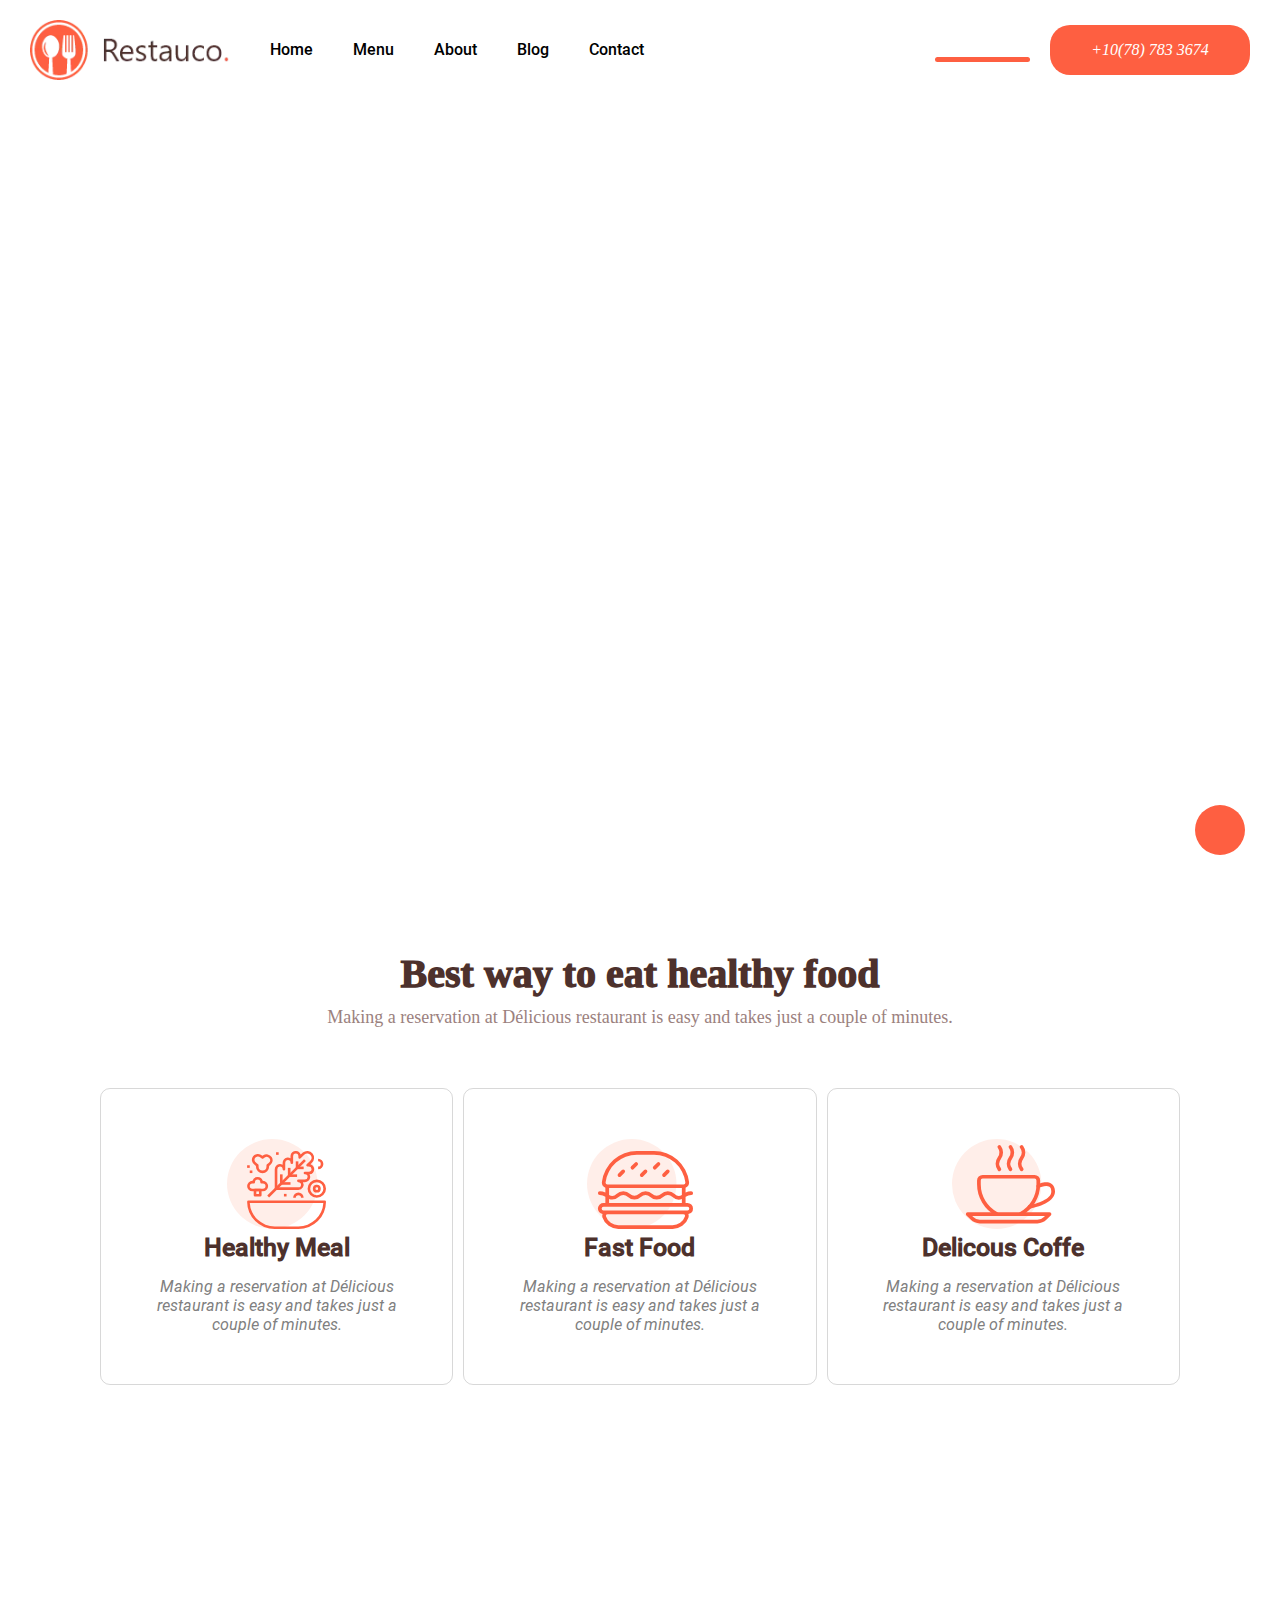
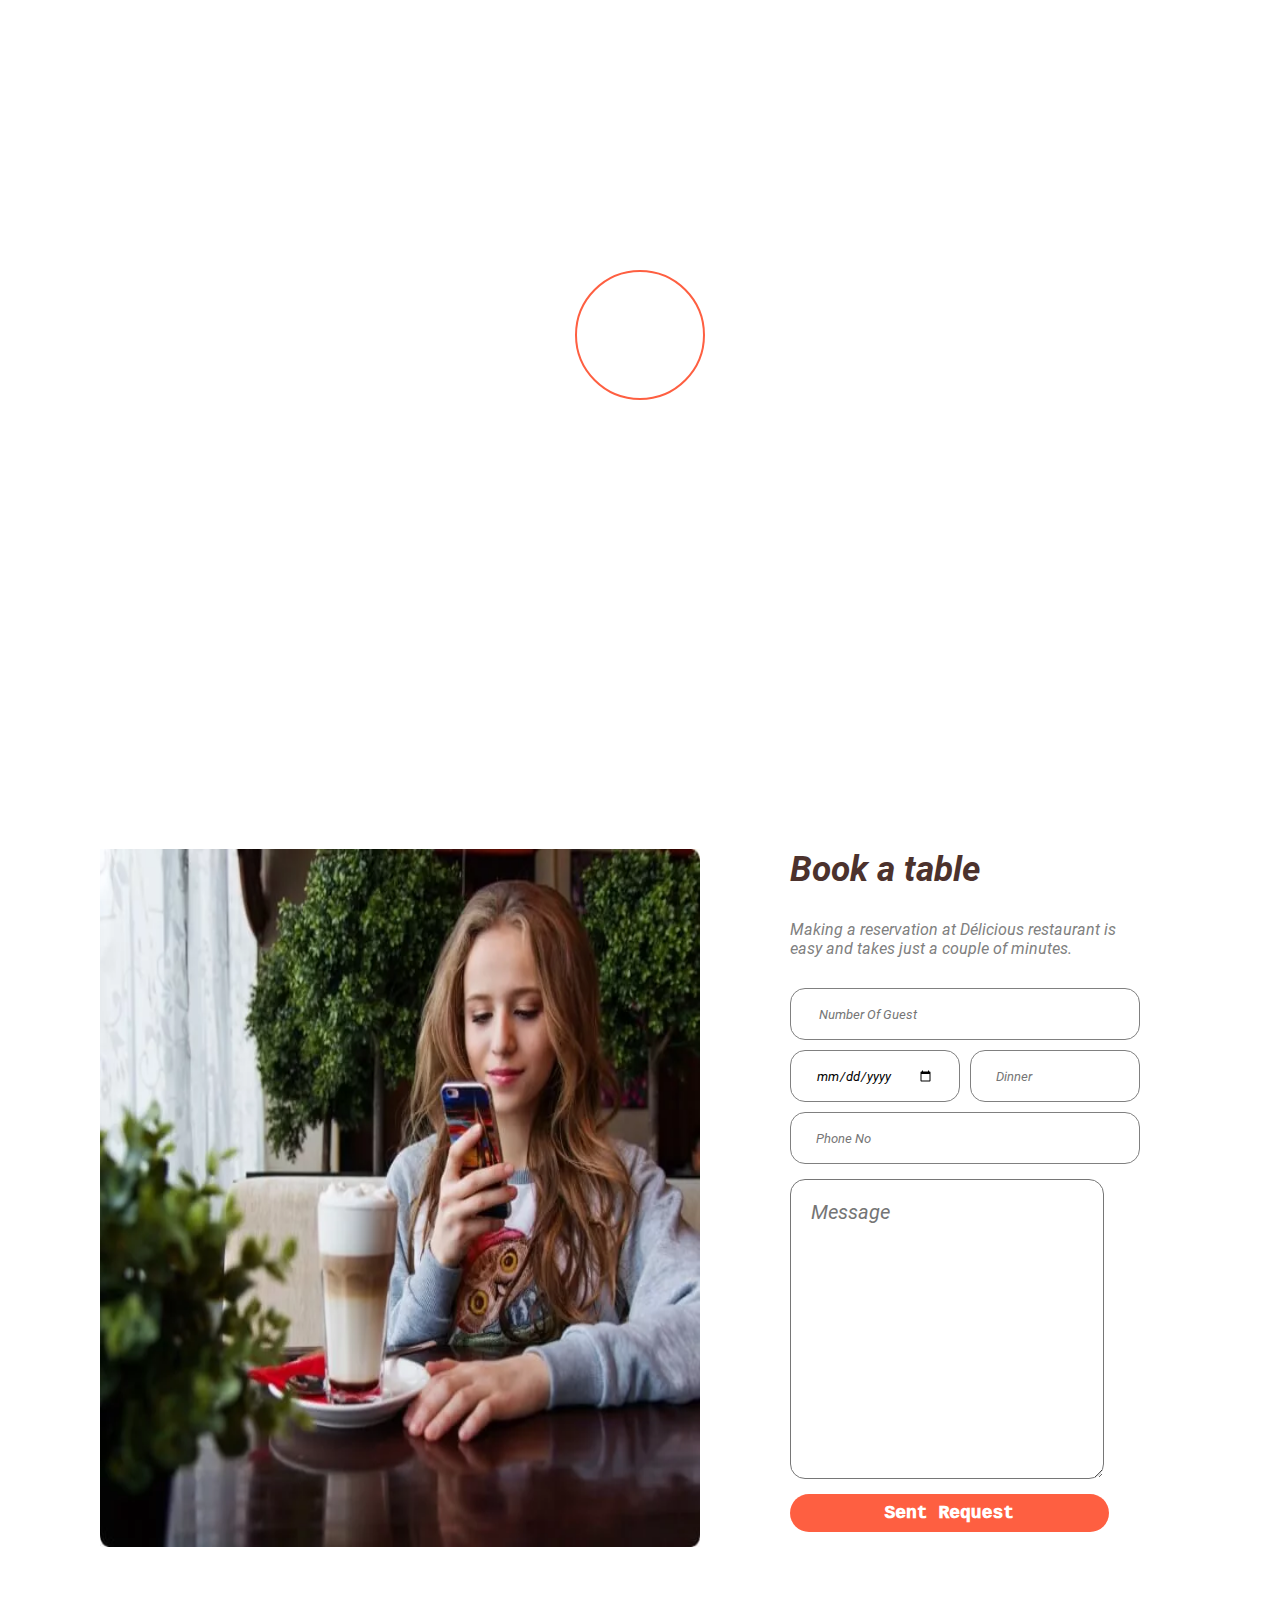
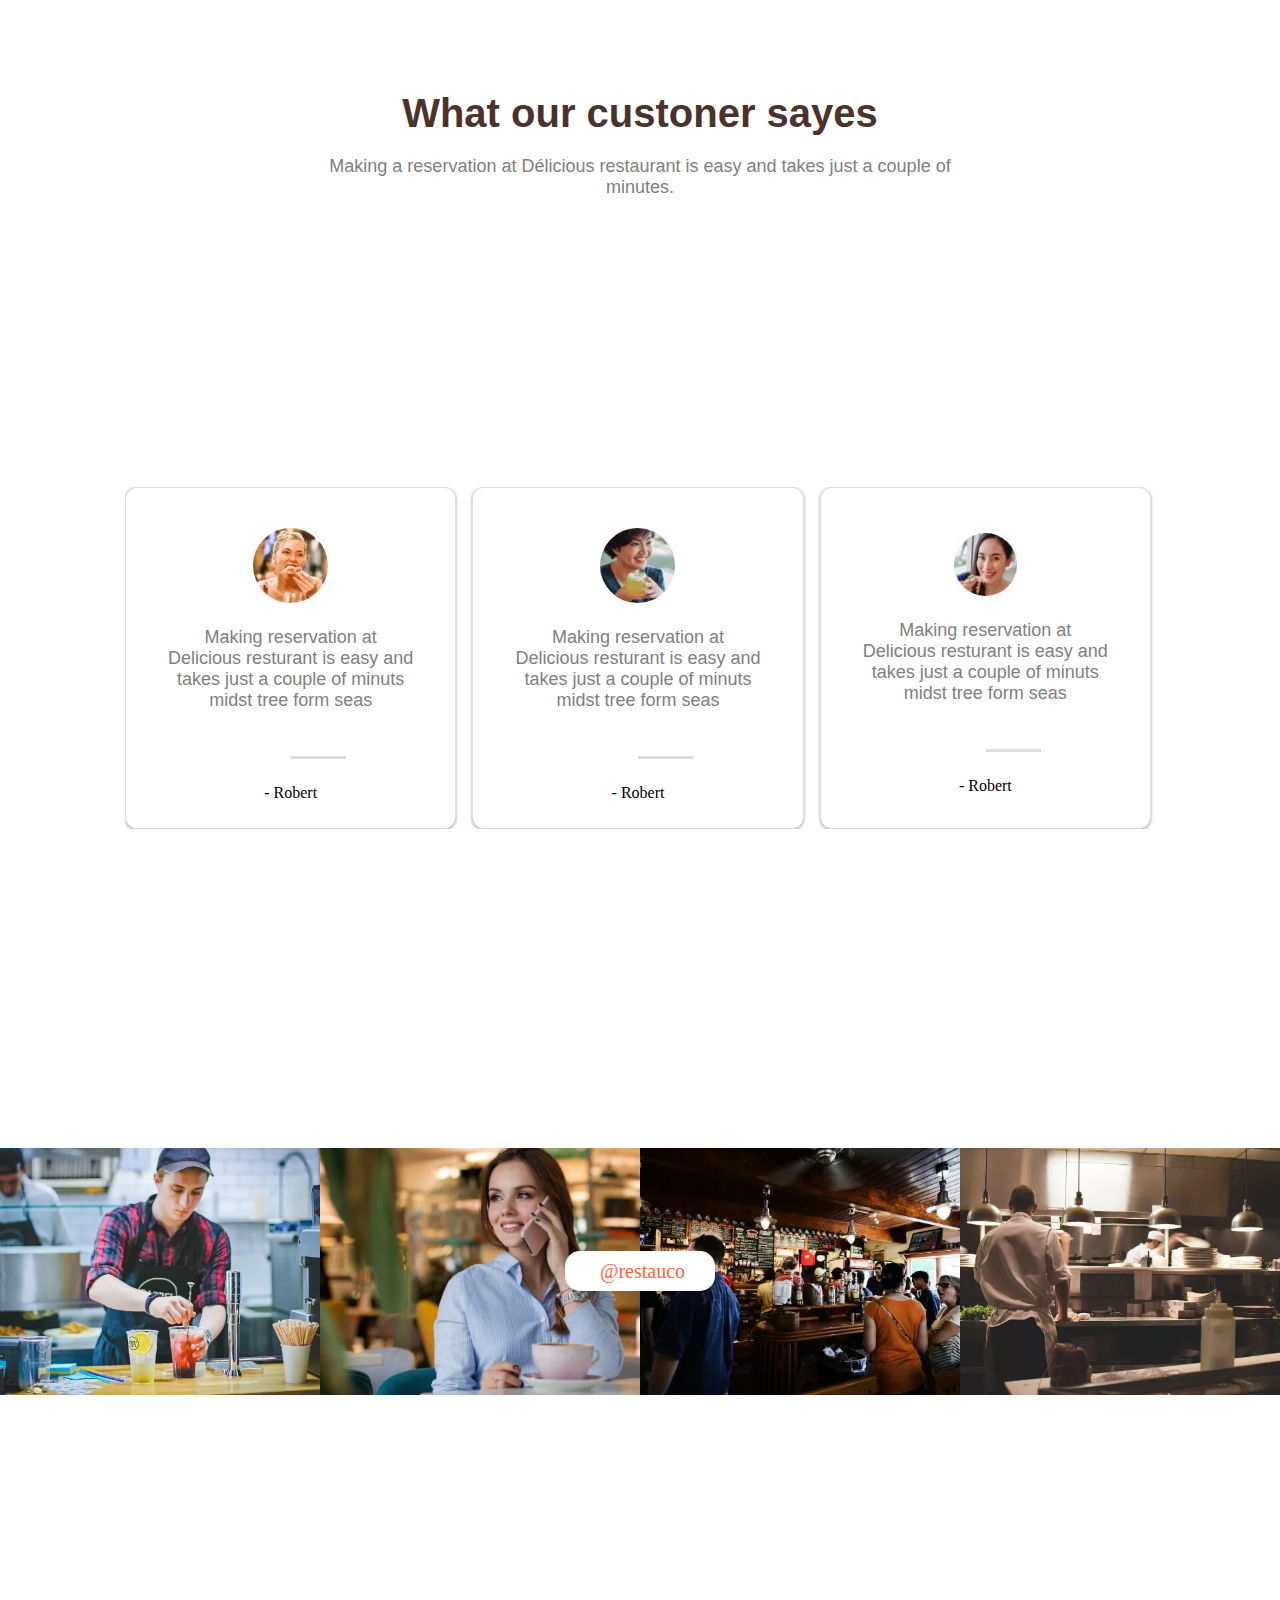
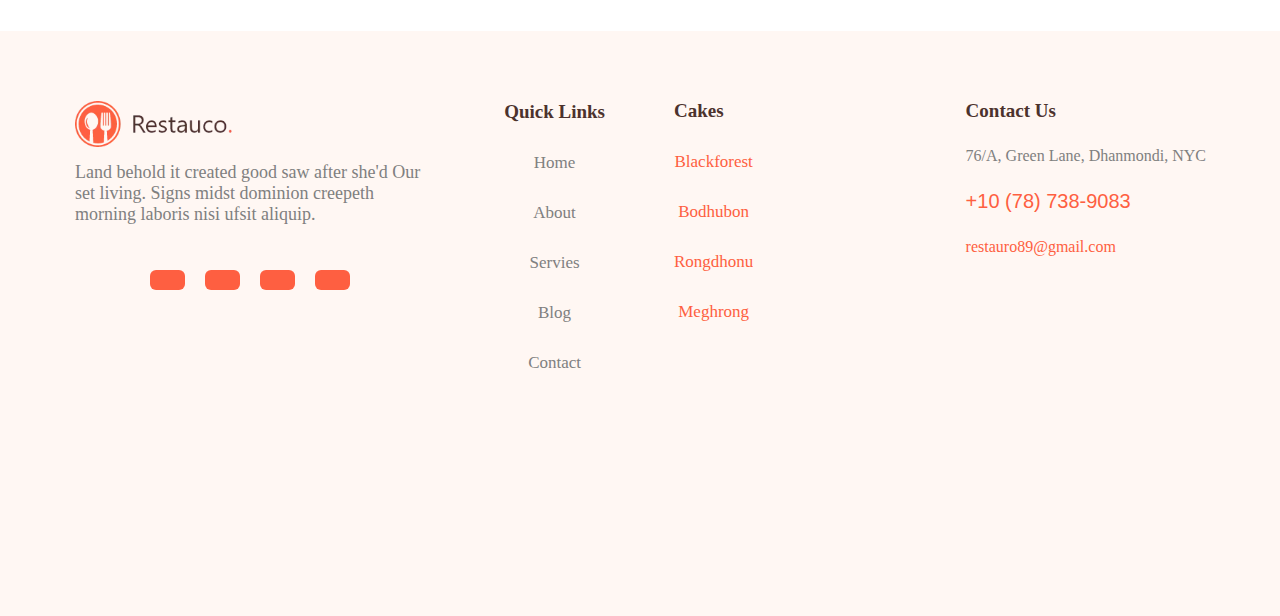
==== about.html @ ff92f4b7 "V1.0" ====
<!DOCTYPE html>
<html lang="en">
<head>
    <meta charset="UTF-8">
    <meta name="viewport" content="width=device-width, initial-scale=1.0">
    <title>Document</title>
    <link rel="stylesheet" href="./about.css">
    <link rel="stylesheet" href="https://cdnjs.cloudflare.com/ajax/libs/font-awesome/6.4.0/css/all.min.css" integrity="sha512-iecdLmaskl7CVkqkXNQ/ZH/XLlvWZOJyj7Yy7tcenmpD1ypASozpmT/E0iPtmFIB46ZmdtAc9eNBvH0H/ZpiBw==" crossorigin="anonymous" referrerpolicy="no-referrer" />
</head>
<body>

    <header class="header">
        <div class="Navbar">
            <div class="navbar_left">
                <img src="./src/img/logo.png (1).webp">
                <a href="./index.html" >Home</a>
                <a href="./menu.html" >Menu</a>
                <a href="./about.html" >About</a>
                <div class="navbar_link" >
                    Blog 
                    <div class="posizisya">
                       <a href="./blog.html">Blog</a> 
                        <a href="./blogdetails.html">Blog details</a>
                        <a href="./blogelements.html">Element</a>
                    </div>
                     </div>
                <a href="./contact.html" >Contact</a>
               
            </div>
            
            <div class="Navbar_right">
                <div class="Book_table">
                    Book a Table
                    <div class="minbok"></div>
                </div>
                <div class="icons_phone">
                    <i class="fa-solid fa-phone">
                        +10(78) 783 3674
                    </i>
                </div>
            </div>
           
        </div>

        <div class="container">
            <div  class="Container_meat">
                <h1 >About Us</h1>
                <p class="container_metn">Making a reservaiton at Delicious restaurant is easy and takes just
                    <br> a couole of minutes
                </p>
             

            </div>
            <div  class="container_menu">
                <div class="container_img">
                    <img src="./src/img/h1_hero1.jpg.webp">
                </div>
               

            </div>
        </div>

    </header>
    <section class="Healty">
        <div class="Conform">
            <h1 class="Bets">Best way to eat healthy food</h1>
            <p style="color: rgb(155,129,126); font-size: 18px;">Making a reservation at Délicious restaurant is easy
                and takes just a
                couple of minutes.</p>
            <div class="Menu_box">
                <div class="menu_box1">
                    <div class="box_hover">
                        <img src="./src/img/services1.svg">
                        <div class="meal1">Healthy Meal</div>
                    </div>

                    <p>Making a reservation at Délicious restaurant is easy and takes just a couple of minutes.</p>
                </div>
                <div class="menu_box1">
                    <div class="box_hover">
                        <img src="./src/img/services2.svg">
                        <div class="meal1">Fast Food</div>
                    </div>


                    <p>Making a reservation at Délicious restaurant is easy and takes just a couple of minutes.</p>

                </div>
                <div class="menu_box1">
                    <div class="box_hover">
                        <img src="./src/img/services3.svg">
                        <div class="meal1">Delicous Coffe</div>

                    </div>


                    <p>Making a reservation at Délicious restaurant is easy and takes just a couple of minutes.</p>
                </div>
            </div>
        </div>
    </section>
    



    <div class="container_img_video">
       <div class=" container_content">
           <a href="https://youtu.be/up68UAfH0d0" class="video_container">
            <i class="fa-solid fa-play"></i>
             
           </a>
        </div>
       </div>

       <div class="About_container">
        <div class="About_left">
            <img src="./src/img/woner.jpg.webp">
        </div>
        <div class="About_right">
            <h1>Book a table</h1>
            <p>Making a reservation at Délicious restaurant is easy and takes just a couple of minutes.</p>
            <div class="Book_input">
                <div class="Book_input1">
                    <input type="number" placeholder=" Number Of Guest">
                </div>
                <div class="Book_input2">
                    <input type="date" placeholder="Date">
                    <input type="Dinner" placeholder="Dinner">
                </div>
                <div class="Book_input3">
                    <input type="number" placeholder="Phone No">
                    <textarea placeholder="Message"></textarea>

                </div>

            </div>
            <div class="icons_phone1">
                Sent Request
            </div>
        </div>


    </div>


    
    <div class="Carousel_div2">
        <div class="Tuna_carousel">
            <h1>What our custoner sayes</h1>
            <p>Making a reservation at Délicious restaurant is easy and takes just a couple of <br> minutes.</p>
        </div>


        <div class="wrapper1">
            <i id="left1" class="fa-solid fa-chevron-left"></i>
            <ul class="carousel1">
                <li class="card1">
                    <div class="img1">
                        <img src="./src/img/customer2.jpg.webp" dragging1="false">
                    </div>
                    <div class="canva">
                        <p>Making reservation at Delicious resturant is easy and takes just a couple of minuts midst
                            tree
                            form seas</p>
                        <div class="card1_xett">
                        </div>
                        <div class="corusel_starts">
                            <i class="fa-sharp fa-solid fa-star"></i>
                            <i class="fa-sharp fa-solid fa-star"></i>
                            <i class="fa-sharp fa-solid fa-star"></i>
                            <i class="fa-sharp fa-solid fa-star"></i>
                            <i class="fa-sharp fa-solid fa-star"></i>
                            - Robert
                        </div>
                    </div>

                </li>
                <li class="card1">
                    <div class="img1">
                        <img src="./src/img/customer1.jpg.webp" dragging1="false">
                    </div>
                    <div class="canva">
                        <p>Making reservation at Delicious resturant is easy and takes just a couple of minuts midst
                            tree
                            form seas</p>
                        <div class="card1_xett">
                        </div>
                        <div class="corusel_starts">
                            <i class="fa-sharp fa-solid fa-star"></i>
                            <i class="fa-sharp fa-solid fa-star"></i>
                            <i class="fa-sharp fa-solid fa-star"></i>
                            <i class="fa-sharp fa-solid fa-star"></i>
                            <i class="fa-sharp fa-solid fa-star"></i>
                            - Robert
                        </div>
                    </div>



                </li>
                <li class="card1">
                    <div class="img1">
                        <img style="margin-top: 5px;" src="./src/img/user.jpg.webp" dragging1="false">
                    </div>
                    <div class="canva">
                        <p>Making reservation at Delicious resturant is easy and takes just a couple of minuts midst
                            tree
                            form seas</p>
                        <div class="card1_xett">
                        </div>
                        <div class="corusel_starts">
                            <i class="fa-sharp fa-solid fa-star"></i>
                            <i class="fa-sharp fa-solid fa-star"></i>
                            <i class="fa-sharp fa-solid fa-star"></i>
                            <i class="fa-sharp fa-solid fa-star"></i>
                            <i class="fa-sharp fa-solid fa-star"></i>
                            - Robert
                        </div>
                    </div>

                </li>
                <li class="card1">
                    <div class="img1">
                        <img src="./src/img/customer2.jpg.webp" dragging1="false">
                    </div>
                    <div class="canva">
                        <p>Making reservation at Delicious resturant is easy and takes just a couple of minuts midst
                            tree
                            form seas</p>
                        <div class="card1_xett">
                        </div>
                        <div class="corusel_starts">
                            <i class="fa-sharp fa-solid fa-star"></i>
                            <i class="fa-sharp fa-solid fa-star"></i>
                            <i class="fa-sharp fa-solid fa-star"></i>
                            <i class="fa-sharp fa-solid fa-star"></i>
                            <i class="fa-sharp fa-solid fa-star"></i>
                            - Robert
                        </div>
                    </div>


                </li>
                <li class="card1">
                    <div class="img1">
                        <img src="./src/img/customer1.jpg.webp" dragging1="false">
                    </div>
                    <div class="canva">
                        <p>Making reservation at Delicious resturant is easy and takes just a couple of minuts midst
                            tree
                            form seas</p>
                        <div class="card1_xett">
                        </div>
                        <div class="corusel_starts">
                            <i class="fa-sharp fa-solid fa-star"></i>
                            <i class="fa-sharp fa-solid fa-star"></i>
                            <i class="fa-sharp fa-solid fa-star"></i>
                            <i class="fa-sharp fa-solid fa-star"></i>
                            <i class="fa-sharp fa-solid fa-star"></i>
                            - Robert
                        </div>
                    </div>

                </li>
                <li class="card1">
                    <div class="img1">
                        <img style="margin-top: 5px;" src="./src/img/user.jpg.webp" dragging1="false">
                    </div>
                    <div class="canva">
                        <p>Making reservation at Delicious resturant is easy and takes just a couple of minuts midst
                            tree
                            form seas</p>
                        <div class="card1_xett">
                        </div>
                        <div class="corusel_starts">
                            <i class="fa-sharp fa-solid fa-star"></i>
                            <i class="fa-sharp fa-solid fa-star"></i>
                            <i class="fa-sharp fa-solid fa-star"></i>
                            <i class="fa-sharp fa-solid fa-star"></i>
                            <i class="fa-sharp fa-solid fa-star"></i>
                            - Robert
                        </div>
                    </div>

                </li>
            </ul>
            <i id="right1" class="fa-solid fa-chevron-right"></i>
        </div>
    </div>

      


    <div class="wrapper3">
        <a href="https://www.instagram.com/mangal_steak_house/?hl=en" class="div_icons">
            <div class="div1">
                <i class="fa-brands fa-instagram"></i>
            </div>
            <div class="div2">
                <p>@restauco</p>
            </div>

        </a>
        <div class="carousel5">
            <img src="./src/img/instra1.jpg.webp"><img src="./src/img/instra2.jpg.webp"><img
                src="./src/img/instra3.jpg.webp"><img src="./src/img/instra4.jpg.webp"><img
                src="./src/img/instra2.jpg.webp"><img src="./src/img/instra3.jpg.webp"><img
                src="./src/img/instra4.jpg.webp"><img src="./src/img/instra4.jpg.webp">

        </div>
    </div>




    <footer>
        <div class="container_footer">
            <div class="container_footer_flex">
                <div class="container_footer_left">
                    <div class="menus1">
                        <div class="container_divs">
                            <img src="./src/img/logo.png (1).webp">
                            <p>Land behold it created good saw after she'd Our set living. Signs midst dominion creepeth
                                morning laboris nisi ufsit aliquip.</p>
                        </div>
                        <div class="container_footer_div">
                            <div class="foot1"><i class="fa-brands fa-twitter"></i></div>
                            <div class="foot1"><i class="fa-brands fa-facebook"></i></div>
                            <div class="foot1"><i class="fa-brands fa-linkedin"></i></div>
                            <div class="foot1"><i class="fa-brands fa-google"></i></div>
                        </div>
                    </div>
                  
                    <div class="container_footer_center_box">
                        <h2>Quick Links</h2>
                        <a>Home</a>
                        <a>About</a>
                        <a>Servies</a>
                        <a>Blog</a>
                        <a>Contact</a>
    
                    </div>
                </div>
               
                <div class="container_footer_right">
                 <div class="container_footer_center_box1">
                        <h2>Cakes</h2>
                        <a>Blackforest</a>
                        <a>Bodhubon</a>
                        <a>Rongdhonu</a>
                        <a>Meghrong</a>
                    </div>
                    <div class="footer_text">
                        <h2>Contact Us</h2>
                        <p>76/A, Green Lane, Dhanmondi, NYC</p>
                        <a
                            style="font-size: 20px; font-family: 'Lucida Sans', 'Lucida Sans Regular', 'Lucida Grande', 'Lucida Sans Unicode', Geneva, Verdana, sans-serif;">+10
                            (78) 738-9083</a>
                        <a href="">restauro89@gmail.com</a>
                    </div>
                    
                   
                </div>
            </div>
        </div>
    </footer>

    <div class="ups">
        <a href="#"><i class="fa-solid fa-turn-up"></i></a>
    </div>
    

 



    </div>
<script src="./about.js"></script>
</body>
</html>
---- about.css ----
*{
    margin: 0;
    padding: 0;
    box-sizing: border-box;
    text-decoration: none;
}
@font-face {
    font-family:'font-1' ;
    src: url('./fonts/font-BoldItalic.ttf');
}
@font-face {
    font-family:'font-2' ;
    src: url('./fonts/font-Italic.ttf');
}
@font-face {
    font-family:'font-3' ;
    src: url('./fonts/font-Medium.ttf');
}
.header{
    width: 100%;
    height: 100vh;
}
.Navbar{
    width: 100%;
    height: 100px;
    padding: 20px 30px;
    display: flex;
    justify-content: space-between;
    padding: 20px 30px;
    position: sticky;
    z-index: 1;
    transition: .3s ease all;

    
}
.nav--scroll{
    background-color: rgb(255,244,242);
    position: fixed;
 
    
}

.navbar_left{
    display: flex;
    gap: 40px;
   
   
}

.navbar_left img{
    width: 200px;
    
}
.navbar_left a{
    position: relative;
    margin-top: 20px;
    font-size: 16px;
    font-weight: 500;
    font-family: 'font-3';
    cursor: pointer;
    color: black;
   
}
.navbar_link{
    position: relative;
    margin-top: 20px;
    font-size: 16px;
    font-weight: 500;
    font-family: 'font-3';
    cursor: pointer;
}
.posizisya{
    display: flex;
    flex-direction: column;
    position: absolute;
    top: 30px;
    width: 130px;
    height: 150px;
    border-radius: 15px;
    background-color: rgb(254,95,65);
    opacity: 0;
    transition: 0.25s;
    padding: 5px;
 }
 .posizisya a{
    color: white;
}
.navbar_link:hover .posizisya {
    opacity: 1;
}




.navbar_left a::after{
  content: '';
  position: absolute;
  left: 0;
  bottom:15px;
  width: 0;
  height: 2px;
  background-color: rgb(254,95,65);
  border-radius: 5px;
  transform: translateX(0);
  transition: .5s;
  opacity: 0;
    
}
.navbar_left a:hover:after{
  opacity: 1;
  width: 100%;
   
      
  }
.Navbar_right{
    margin-top: 20px;
    display: flex;
    gap: 20px;
}
.Book_table{
    color:white;
    font-size: 15px;
    font-family: Arial, Helvetica, sans-serif;
    font-weight: 5000;
     
}
.Book--scroll{
   color: rgb(254,95,65);
   cursor: pointer;
   
}
.Book_table:hover{
    color: rgb(254,95,65);
    transition: 0.5s;
}
.minbok{
    width: 95px;
    height: 5px;
    background-color: rgb(254,95,65);
    border-radius: 15px;
}
.icons_phone{
    width: 200px;
    height: 50px;
    background-color: rgb(254,95,65);
    display: flex;
    justify-content: center;
    align-items: center;
    border-radius: 20px;
    color: white;
    position: relative;
    bottom: 15px;
    overflow: hidden;
    
}
.icons_phone::after{
  content: '';
   width: 0;
   height: 60px;
   background-color: rgba(0, 0, 0, 0.347);
   position: absolute;
   top: 0;
   left: 0;
   opacity: 0;
   transition: .5s;
   transform: translateX(0);
}
.icons_phone:hover:after{
    width: 100%;
    opacity: 1;
    height: 100%;
 }


.container{
    width: 100%;
    height: 80vh;
    display: flex;
    position: absolute;
    top: 0;
    left: 0;
    
}
.Container_meat{
    width: 100%;
    height: 80vh;
    background-color: rgb(255,244,242);
    display: flex;
    flex-direction: column;
    padding: 100px;
    gap: 20px;
    position: relative;
    right: 100%;
    animation: boo 0.6s linear forwards;
  

} 
.Container_meat h1{
    font-size: 45px;
    color: rgb(77,49,44);
    font-weight: 10000;
    font-family: 'font-1';
}
.container_metn{
    font-size: 18px;
    font-family: 'font-3';
}
@keyframes boo {
    0%{
        right: 100%;
    }
    100%{
       right: 0;
    }
}

.container_menu{
    width: 100%;
    height: 80vh;
    position: relative;
    left: 100%;
    animation: no 0.6s linear forwards;
   
}
@keyframes no {
    0%{
        left: 100%;
    }
    100%{
       left: 0;
    }
}



[data-tural="left"]{
    transform: translateX(-100%);
    opacity: 0;
    transition: .3s ease all;
}

[data-tural="right"]{
    transform: translateX(100%);
    opacity: 0;
    transition: .3s ease all;
}

.left,.right{
    transform: translateX(0);
    opacity: 1;
}




.container_menu .container_img img{
    width: 100%;
    height: 80vh;
}
  
    .Healty{
        width: 100%;
        background-color: rgb(255,255,255);
       
        
    }
    .Conform{
        width: 100%;
        height: 100%;
        display: flex;
        flex-direction: column;
        justify-content: center;
        align-items: center;
        padding: 50px;
        gap: 10px;
    }
    .Bets{
        font-size: 40px;
        font-weight: 1000;
        font-family: Cambria, Cochin, Georgia, Times, 'Times New Roman', serif;
        color: rgb(77,49,44);
    }
    .Menu_box{
        width: 100%;
        height: 100%;
        display: flex;
        gap: 10px;
        padding: 50px;
    }
    .Menu_box p{
        font-size: 16px;
        font-family: 'font-2';
        color: gray;
        text-align: center;
        margin-top: 5px;
    }
    .menu_box1{
        width: 100%;
        max-height:320px;
        border: 1px solid rgba(128, 128, 128, 0.31);
        display: flex;
        flex-direction:column;
        justify-content: center;
        align-items: center;
        gap: 10px;
        padding:50px 50px;
        border-radius: 10px;
       transition: 1s;
       
     }
     .menu_box1:hover{
        border: 1px solid white;
        box-shadow: rgba(0, 0, 0, 0.15) 1.95px 1.95px 2.6px;
        
     }
     .meal1{
        font-size: 25px;
        font-weight: 1000;
        font-family: 'font-3';
        transition: .2s;
        cursor: pointer;
        
      } 
      .box_hover{
        transition: 0.6s;
         text-align: center;
         color: rgb(77,49,44);
         cursor: pointer;
      }
      .box_hover:hover{
        color: rgb(254,95,65);
      }
      .container_img_video{
        width: 100%;
        height: 100vh;
     
      }
      .container_content{
       width: 100%;
       height: 100vh;
       background-image:url("https://images.pexels.com/photos/3298637/pexels-photo-3298637.jpeg?cs=srgb&dl=pexels-cottonbro-studio-3298637.jpg&fm=jpg");
       background-size: 100% 100%;
       background-position:center center;
       background-repeat: no-repeat;
       background-attachment: fixed;
       display: flex;
       justify-content: center;
       align-items: center;
       
      }
      .video_container{
        width: 130px;
        height: 130px;
        border-radius: 100%;
        background-color: white;
        border: 2px solid rgb(254,95,65);
         cursor: pointer;
         transition: .4s;
      }
      .video_container i{
      font-size: 45px;
      display: flex;
      justify-content: center;
      margin-top: 40px;
      color: rgb(254,95,65);
      }
      .video_container:hover{
        background-color: rgb(254,95,65);
      }
      .video_container:hover i{
        color: white;
      }




      .About_container{
        padding: 64px 0;
        display: flex;
        gap: 60px;
    }
    .About_left{
        display: flex;
        justify-content: end;
        max-width: 50%;
        margin-left: 100px;
    }
    .About_right{
        display: flex;
        flex-direction: column;
        gap: 30px;
        margin-left: 30px;
        max-width: 50%;
    }
    .About_left img{
        width: 600px;
    }
    .About_right *{
        width: 80%;
    }
    .icons_phone1{
        width: 65%;
        height: 38px;
        background-color: rgb(254,95,65);
        display: flex;
        justify-content: center;
        align-items: center;
        border-radius: 20px;
        color: white;
        position: relative;
        bottom: 15px;
        overflow: hidden;
        font-size: 18px;
        font-family: monospace;
        font-weight: 1000;
        
    }
    .icons_phone1::after{
        content: '';
         width: 0;
         height: 60px;
         background-color: rgba(0, 0, 0, 0.347);
         position: absolute;
         top: 0;
         left: 0;
         opacity: 0;
         transition: .5s;
         transform: translateX(0);
         cursor: pointer;
      }
      .icons_phone1:hover:after{
        width: 100%;
        opacity: 1;
        height: 100%;
     }
     .About_right h1{
        font-size: 35px;
        font-family: 'font-1';
        color: rgb(76,50,45);
        font-weight: 1000;
    }
    .About_right p{
        font-size: 16px;
        color: grey ;
        width: 70%;
        font-family: 'font-2';
    }
    .Book_input{
        width: 100%;
         display: flex;
        flex-direction: column;
        gap: 10px;
    }
    .Book_input1 input{
        width: 350px;
        height: 30px;
        border-radius: 15px;
        border: 1px solid gray;
        padding: 25px;
        font-family: 'font-2';
    }
    .Book_input2 input{
        width: 170px;
        height: 30px;
        border-radius: 15px;
        border: 1px solid gray;
        padding: 25px;
        font-family: 'font-2';
    }
    .Book_input2{
        width: 100%;
        display: flex;
        gap: 10px;
        
    }
    .Book_input3{
        display: flex;
        flex-direction: column;
        gap: 15px;
    }
    .Book_input3 textarea{
        max-width: 350px;
        height: 300px;
        font-size: 20px;
        border-radius: 15px;
    }
    .Book_input3 input{
        width: 350px;
        height: 30px;
        border-radius: 15px;
        border: 1px solid gray;
        padding: 25px;
        font-family: 'font-2';
    }
    .Book_input3 textarea{
    padding: 20px;
    font-family: 'font-2';
}
.Carousel_div2{
    width: 100%;
    height: 100vh;
    display: flex;
    flex-direction: column;
    text-align: center;
    gap: 10px;
    padding: 80px;
}
.Carousel_div2 h1{
    font-size: 40px;
    font-weight: 100000;
    color: rgb(76,50,45);
    font-family: Arial, Helvetica, sans-serif;
  }
  .Carousel_div2 p{
    font-size: 18px;
    color: gray;
    font-family: Arial, Helvetica, sans-serif;
}
.Tuna_carousel{
    display: flex;
    flex-direction: column;
    gap: 20px;
}
.wrapper1 .carousel1{
    display: grid;
    grid-auto-flow: column;
    grid-auto-columns: calc((100% / 3) - 12px);
    gap: 16px;
    overflow: hidden;
    scroll-behavior: smooth;
}
.carousel1.dragging1{
    scroll-behavior: auto;
}
.carousel1.dragging1 .card1{
    cursor: grab;
    user-select: none;
 }
 .wrapper1{
    display: flex;
    align-items: center;
    justify-content: center;
    min-height: 100vh;
    padding: 0 45px;
    
    
}
.card1{
    display: flex;
    flex-direction: column;
    gap: 20px;
}
.carousel1 .card1 p{
    font-size: 18px;
    color: gray;
}
.carousel1 .card1{
    list-style: none;
    background: white;
    border-radius: 12px;
    height: 342px;
    border: 1px solid rgba(128, 128, 128, 0.252);
    padding: 40px;
    cursor: pointer;
    box-shadow: rgba(60, 64, 67, 0.3) 0px 1px 2px 0px, rgba(60, 64, 67, 0.15) 0px 1px 3px 1px;
     
   
    
}
.wrapper1 i{
    font-size: 28px;
    color: gray;
    cursor: pointer;
    

}
@media screen and (max-width: 900px){
    .wrapper1 .carousel1{
        grid-auto-columns: calc((100% / 2) - 12px);
        
    }
    .card1_xett{
        position: relative;
        right: 45px;
    }

}
@media screen  and (max-width:600px){
    .wrapper1 .carousel1{
        grid-auto-columns: 100%;
    }
}
.card1_xett{
    width: 55px;
    height: 3px;
    background-color:rgba(128, 128, 128, 0.275);
    display: flex;
    margin-left: 125px;
    margin-top: 20px;
    
    
}
.canva{
    display: flex;
    flex-direction: column;
    gap: 25px;
}
.corusel_starts i{
    font-size: 16px;
    color: rgb(254,95,65);
 }
 .carousel3_slice{
    width: 100%;
    height: 80vh;
    background-color: red;
    min-height: 100vh;
    
}
.wrapper3{
    
    display: flex;
    justify-content: center;
    align-items: center;
    min-height: 80vh;
}
.wrapper3 .carousel5{
    white-space: nowrap;
    font-size: 0;
    cursor: pointer;
    overflow: hidden;
    scroll-behavior: smooth;
    
}
.carousel5 .dragging2{
    cursor: grab;
    scroll-behavior: auto;

}
.carousel5 .dragging2 img{
    pointer-events: none;
} 
.carousel5 img{
    height: 300px;
    object-fit: contain;
    width: calc(100% /4);
}
@media  screen and (max-width: 900px) {
    .carousel5 img{
        width: calc(100% /3);
    }
}
@media  screen and (max-width: 600px) {
    .carousel5 img{
        width: calc(100% /2);
    }
}
.div_icons{
    position: absolute;
    width: 150px;
    height: 40px;
    background-color: rgb(255,255,255);
    border-radius: 15px;
    display: flex;
    justify-content: center;
    align-items: center;
    gap: 5px;
    color: rgb(254,95,65);
    cursor: pointer;
    text-decoration: none;

}
.div1 i{
    font-size: 18px;
} 
.div2 p{
    font-size: 20px;
    font-weight: 50000;
}

.container_footer{
    width: 100%;
    height: 65vh;
    background-color: rgb(255,247,243);
   
    
}
.container_footer_div{
    display: flex;
    gap: 20px;
    display: flex;
    justify-content: center;
    
   
}
.container_footer_flex{
    width: 100%;
    display: flex;
    justify-content: space-between;
    padding: 35px 40px;
    
}
.foot1{
    width: 35px;
    height: 20px;
    background-color: rgb(254,95,65);
    color: white;
    border-radius: 6px;
    display: flex;
    justify-content: center;
    align-items: center;
    cursor: pointer;
    transition: .3s;
  
}
.foot1:hover{
 transform: translateY(-10px);
 cursor: pointer;
}
.container_footer_left{
   width: 600px;
   display: flex;
   justify-content: space-between;
   gap: 70px;
   padding: 35px;
  
   
}
.menus1{
    display: flex;
    flex-direction: column;
    gap: 45px;
}
.container_divs{
    display: flex;
    flex-direction: column;
    gap: 15px;
}
.container_divs img{
    width: 45%;
    cursor: pointer;
}

.container_footer_left p{
    width: 350px;
    font-size: 18px;
    color: gray;
}

.container_footer_center{
   width: 450px;
    display: flex;
    gap: 100px;
    padding: 40px;
}

.container_footer_center_box{
    display: flex;
    flex-direction: column;
    gap: 30px;
}
.container_footer_center_box h2{
    font-size: 19px;
    color: rgb(76,50,45);
   
}
.container_footer_center_box a{
    color: gray;
    font-size: 17px;
    position: relative;
    display: flex;
    justify-content: center;
    align-items: center;
    overflow: hidden;
    cursor: pointer;
   
}
.container_footer_center_box a:hover{
    color: rgb(254,95,65);
    
}
.container_footer_center_box a::before{
   content: '';
   width: 45px;
   height: 10px;
   background-color: rgb(254,95,65);
   position: absolute;
   top: 35px;
  

}
.container_footer_center_box a:hover:before{
    content: '';
    width: 45px;
    height: 10px;
    background-color: rgb(254,95,65);
    position: absolute;
    top: 16px;
    opacity: 1;
    transition: .2s;
    
}
.container_footer_center_box1{
    display: flex;
    flex-direction: column;
    gap: 30px;
}
.container_footer_center_box1 a{
    color: gray;
    font-size: 17px;
    position: relative;
    display: flex;
    justify-content: center;
    align-items: center;
    overflow: hidden;
    cursor: pointer;
    
}
.container_footer_center_box1 a:hover{
    color: rgb(254,95,65);
}
.container_footer_center_box1 a::before{
    content: '';
    width: 80px;
    height: 10px;
    background-color: rgb(254,95,65);
    position: absolute;
    top: 35px;
   
    
    
}
.container_footer_center_box1 a:hover:before{
    content: '';
    width: 80px;
    height: 10px;
    background-color: rgb(254,95,65);
    position: absolute;
    top: 16px;
    opacity: 1;
    transition: .2s;
    
   
    
    
}
.container_footer_right{
    width: 600px;
    display: flex;
    justify-content: space-between;
    padding: 34px;
    
   
}
.container_footer_right p{
   color: gray;
}
.container_footer_right a{
    color: rgb(254,95,65);
    cursor: pointer;
    text-decoration: none;
}
.container_footer_right h2{
    font-size: 19px;
    color: rgb(76,50,45);
}
.footer_text{
    display: flex;
    flex-direction: column;
    gap: 25px;
    
}
@media only screen and (max-width:1264px) {
    .contant_flex{
       flex-direction: column;
       justify-content: center;
    }
}
@media only screen and (max-width:1200px) {
    .icons_phone{
       display: none;
    }
}
@media only screen and (max-width:1037px) {
    .container_footer_flex{
        flex-direction: column;
        gap: 45px;
      
    }
    .container_footer_left{
       width: 100%;
       padding: 5px 150px;
    }
    .container_footer_right{
        width: 100%;
        
       
    }
    .container_footer_center_box1{
        margin-left: 150px;
    }
   
   
}


@media only screen and (max-width:950px) {
    .Menu_box{
       display: flex;
       flex-direction: column;
    }
    .menu_box1{
       height: 210px;
    }
    .About_container{
        width: 100%;
        flex-direction: column;
        display: flex;
        justify-content: center;
        align-items: center;
    }
    .Book_input .input1 .input2 .input3{
        width: 100%;
    }
    .Book_input1 input{
        width: 350px;
    }
    .Book_input2{
        width: 100%;
    }
    .Book_input2 input{
        width: 170px;
    }
    .Book_input3{
        width: 100%;
    }
    .Book_input3 input{
        width: 350px;
    }
    .icons_phone1{
        width: 350px;
    }
    
    
   
}
@media only screen and (max-width:900px) {
    .navbar_left a{
       display: none;
    }
    .icons_phone{
        display: block;
        padding: 15px;
        font-size: 14px;
    }
}
@media only screen and (max-width:720px) {
    .navbar_left a{
       display:none;
    }
    .icons_phone{
        display: none;
      
    }
    .Book_table{
        display: none;
    }
}
.ups a{
    width: 50px;
    height: 50px;
    border-radius: 100px;
    background-color: rgb(254,95,65);
    overflow: hidden;
    display: flex;
    justify-content: center;
    align-items: center;
    position: fixed;
    bottom: 45px;  
    right: 35px;
   
  
}
.ups a i{
 font-size: 23px;
 color: white;
}
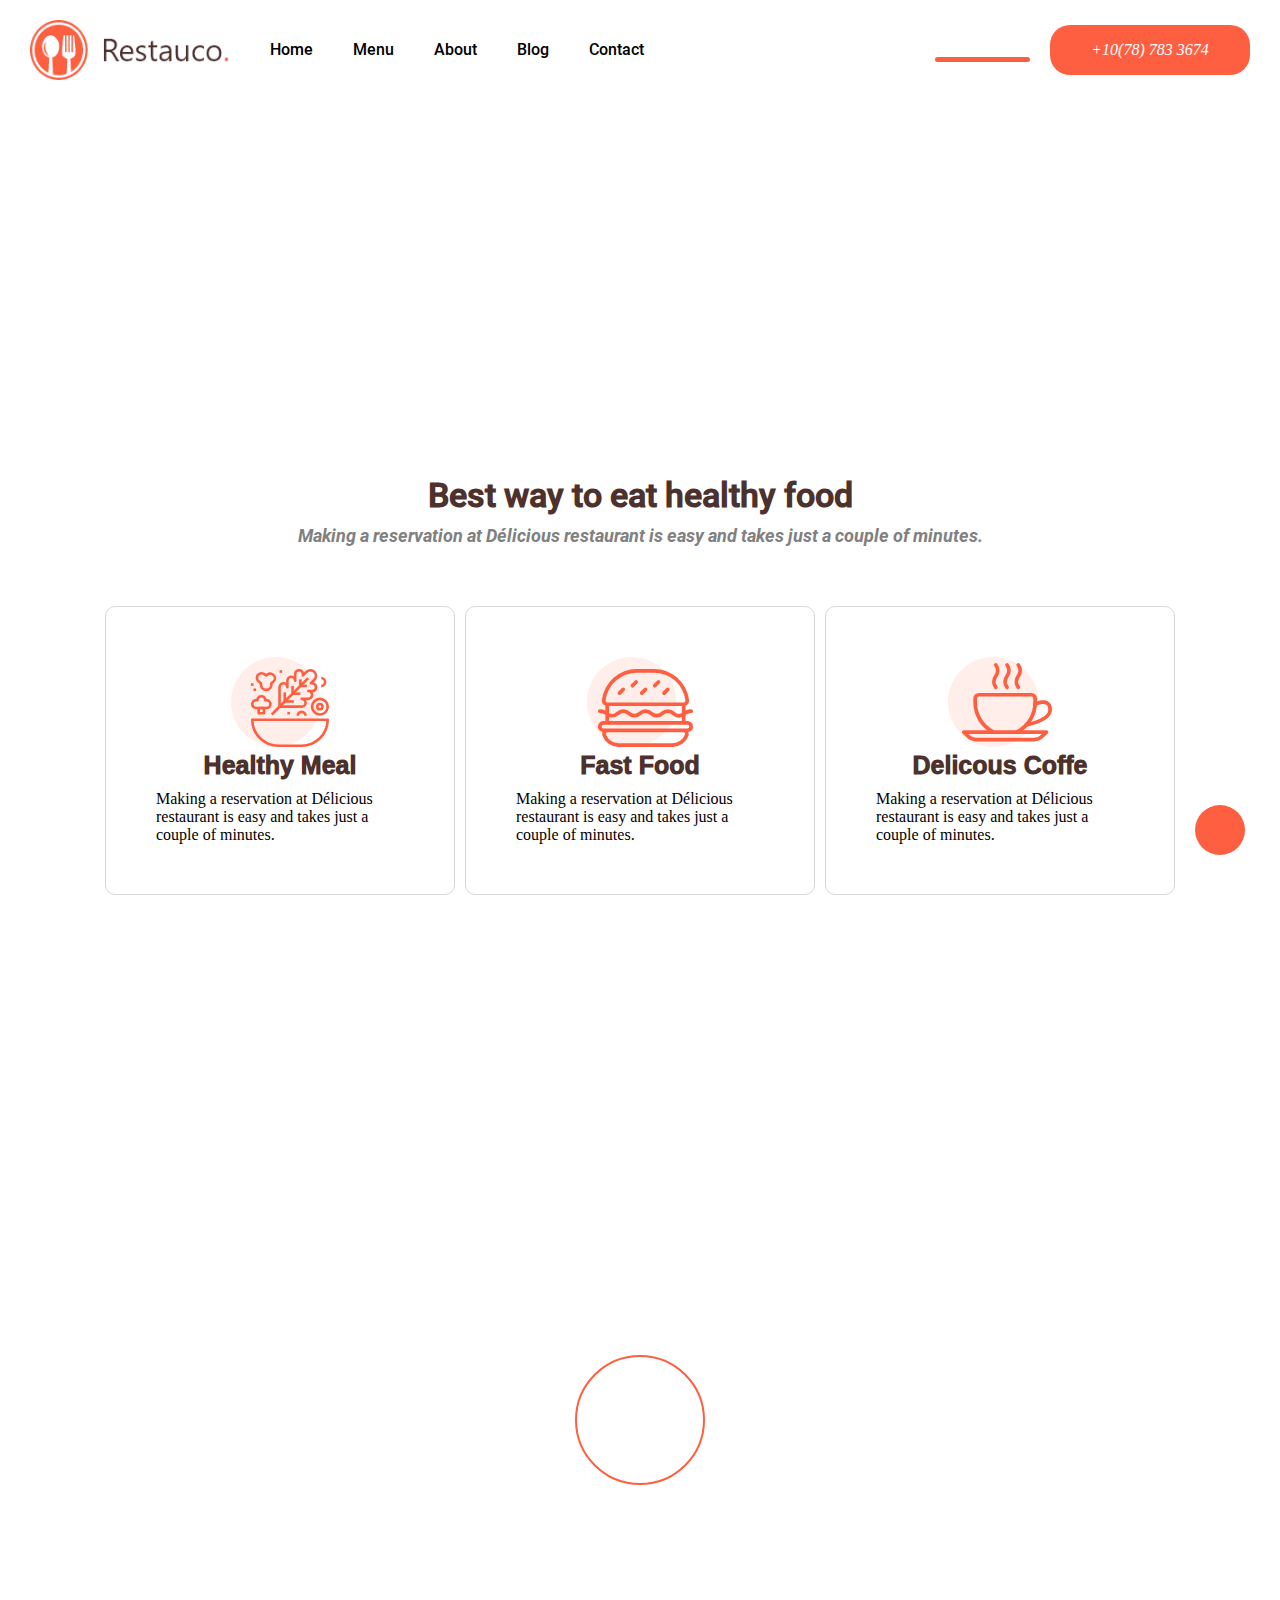
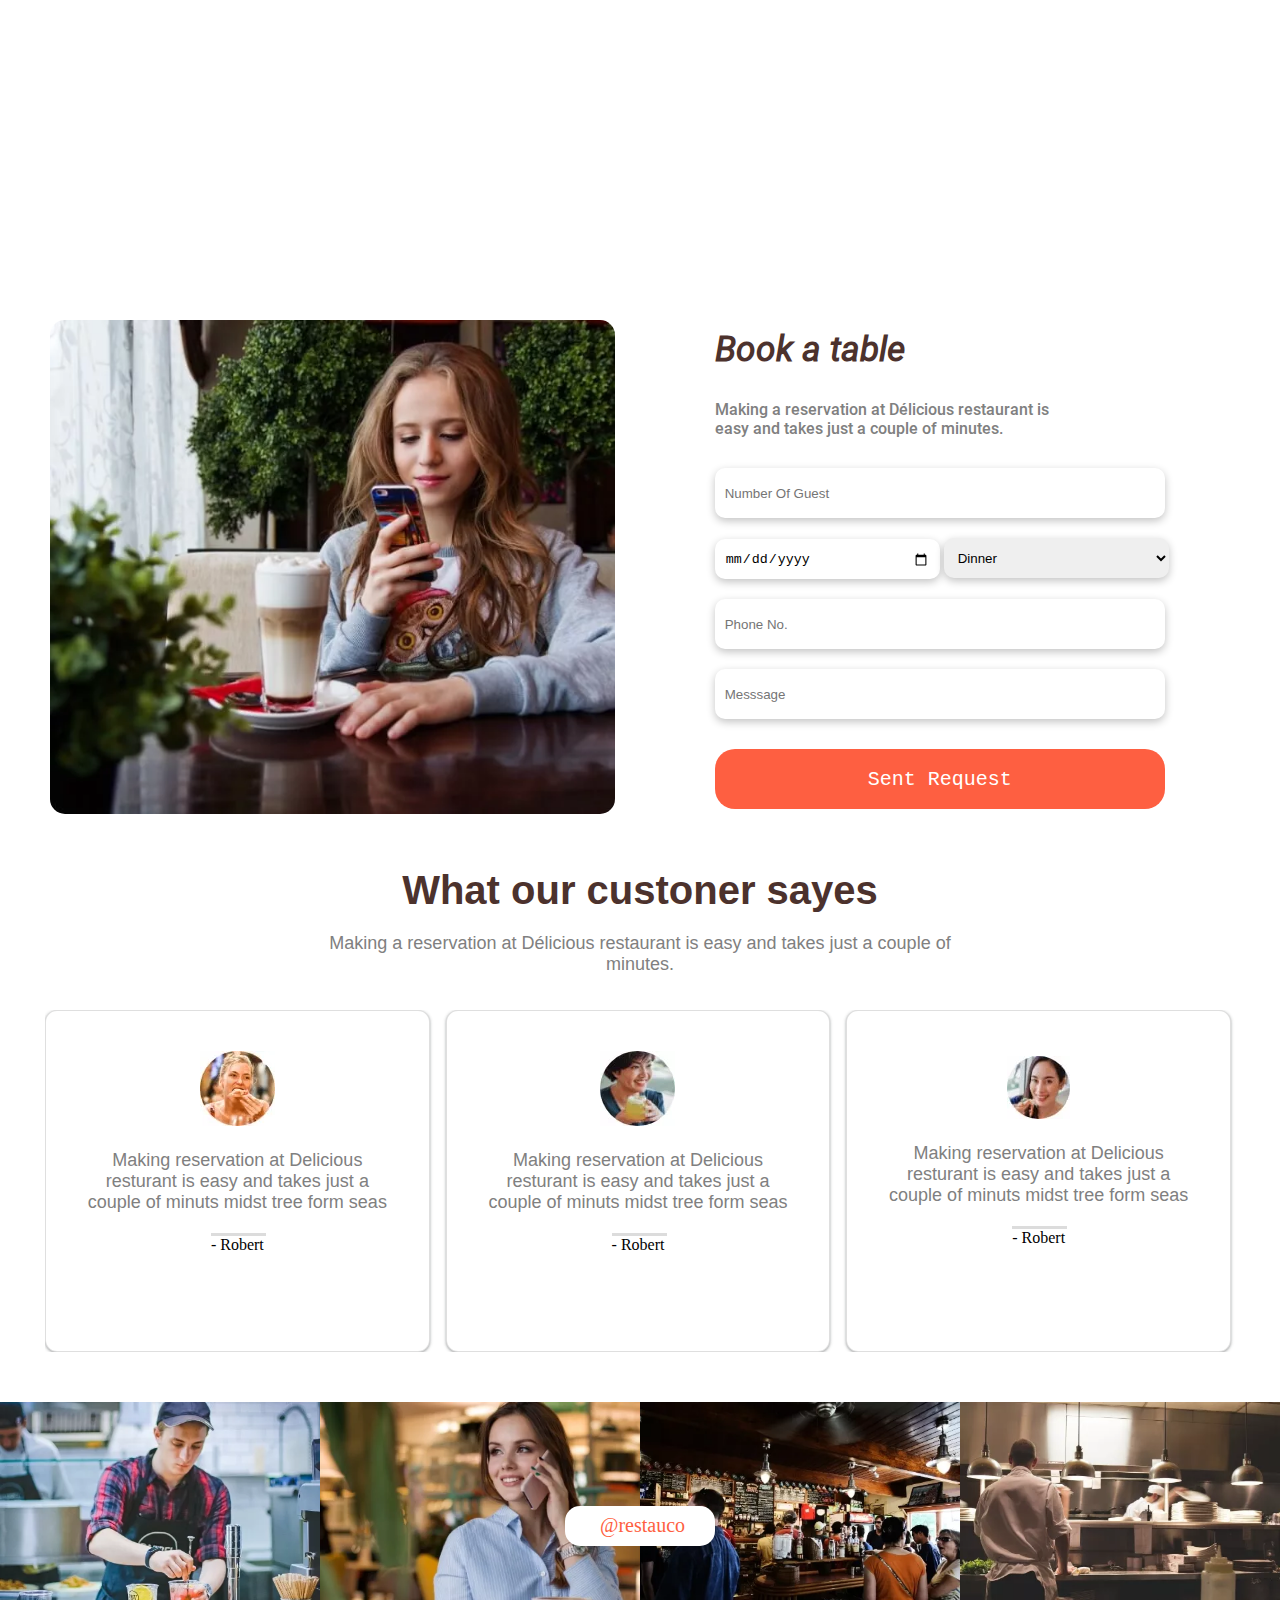
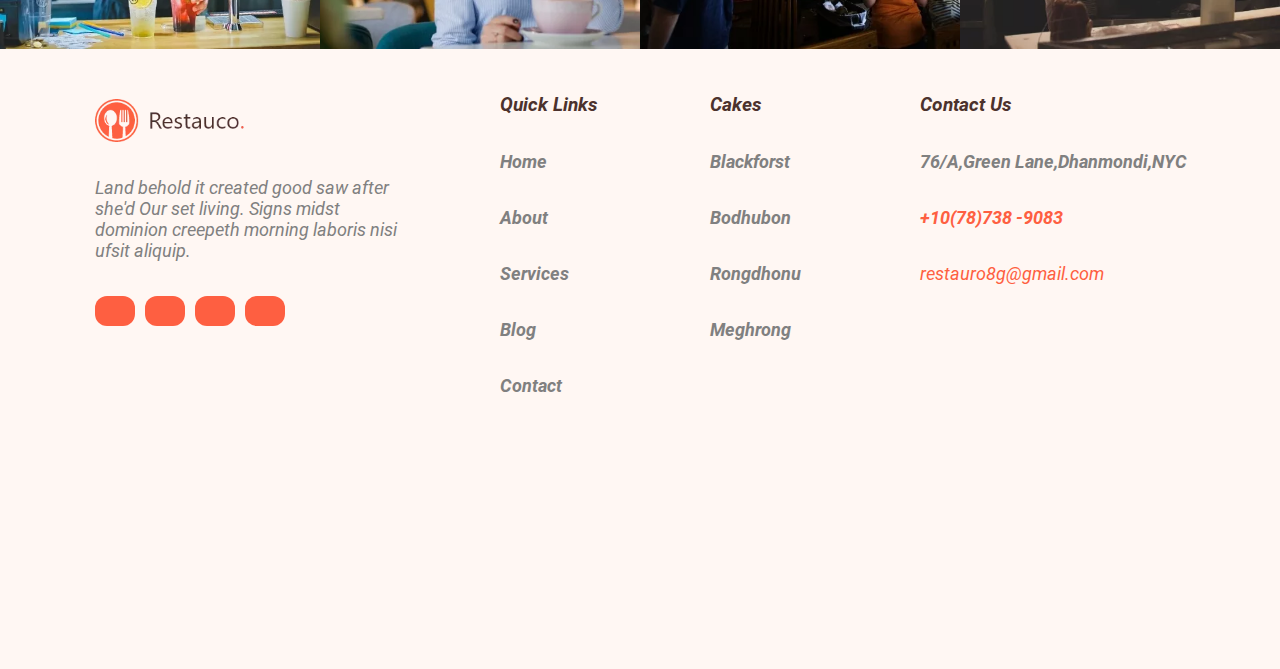
==== commit ea8e3e6d: "V2.0" ====
--- a/about.html
+++ b/about.html
@@ -61,17 +61,23 @@
         </div>
 
     </header>
+  
     <section class="Healty">
         <div class="Conform">
-            <h1 class="Bets">Best way to eat healthy food</h1>
-            <p style="color: rgb(155,129,126); font-size: 18px;">Making a reservation at Délicious restaurant is easy
-                and takes just a
-                couple of minutes.</p>
+            <div class="conform_heatly">
+                <h1>Best way to eat healthy food</h1>
+                <p >Making a reservation at Délicious restaurant is easy
+                    and takes just a
+                    couple of minutes.</p>
+            </div>
+       
+           
             <div class="Menu_box">
                 <div class="menu_box1">
                     <div class="box_hover">
                         <img src="./src/img/services1.svg">
                         <div class="meal1">Healthy Meal</div>
+                        
                     </div>
 
                     <p>Making a reservation at Délicious restaurant is easy and takes just a couple of minutes.</p>
@@ -98,7 +104,7 @@
                 </div>
             </div>
         </div>
-    </section>
+        </section>
     
 
 
@@ -119,24 +125,24 @@
         <div class="About_right">
             <h1>Book a table</h1>
             <p>Making a reservation at Délicious restaurant is easy and takes just a couple of minutes.</p>
-            <div class="Book_input">
-                <div class="Book_input1">
-                    <input type="number" placeholder=" Number Of Guest">
-                </div>
-                <div class="Book_input2">
-                    <input type="date" placeholder="Date">
-                    <input type="Dinner" placeholder="Dinner">
-                </div>
-                <div class="Book_input3">
-                    <input type="number" placeholder="Phone No">
-                    <textarea placeholder="Message"></textarea>
-
-                </div>
-
-            </div>
-            <div class="icons_phone1">
-                Sent Request
-            </div>
+
+          <form class="form1">
+            <div class="input1"><input type="text" required placeholder="Number Of Guest"></div>
+            <div class="input2">
+                <input type="date" required placeholder="Date">
+                <select class="dinnar_select" id="Dinner">
+                    <option value="Dinner">Dinner</option>
+                    <option value="Back-Fast">Back-Fast</option>
+                    <option value="Dinner">Dinner</option>
+                    <option value="Dinner">Dinner</option>
+                  </select>
+            </div>
+            <div class="input3"><input type="text" required placeholder="Phone No."></div>
+            <div class="input4"><input placeholder="Messsage"></input></div>
+          </form>
+          <div class="Sent_request">
+            Sent Request
+        </div>
         </div>
 
 
@@ -144,226 +150,241 @@
 
 
     
+   
     <div class="Carousel_div2">
-        <div class="Tuna_carousel">
-            <h1>What our custoner sayes</h1>
-            <p>Making a reservation at Délicious restaurant is easy and takes just a couple of <br> minutes.</p>
-        </div>
-
-
-        <div class="wrapper1">
-            <i id="left1" class="fa-solid fa-chevron-left"></i>
-            <ul class="carousel1">
-                <li class="card1">
-                    <div class="img1">
-                        <img src="./src/img/customer2.jpg.webp" dragging1="false">
-                    </div>
-                    <div class="canva">
-                        <p>Making reservation at Delicious resturant is easy and takes just a couple of minuts midst
-                            tree
-                            form seas</p>
-                        <div class="card1_xett">
-                        </div>
-                        <div class="corusel_starts">
-                            <i class="fa-sharp fa-solid fa-star"></i>
-                            <i class="fa-sharp fa-solid fa-star"></i>
-                            <i class="fa-sharp fa-solid fa-star"></i>
-                            <i class="fa-sharp fa-solid fa-star"></i>
-                            <i class="fa-sharp fa-solid fa-star"></i>
-                            - Robert
-                        </div>
-                    </div>
-
-                </li>
-                <li class="card1">
-                    <div class="img1">
-                        <img src="./src/img/customer1.jpg.webp" dragging1="false">
-                    </div>
-                    <div class="canva">
-                        <p>Making reservation at Delicious resturant is easy and takes just a couple of minuts midst
-                            tree
-                            form seas</p>
-                        <div class="card1_xett">
-                        </div>
-                        <div class="corusel_starts">
-                            <i class="fa-sharp fa-solid fa-star"></i>
-                            <i class="fa-sharp fa-solid fa-star"></i>
-                            <i class="fa-sharp fa-solid fa-star"></i>
-                            <i class="fa-sharp fa-solid fa-star"></i>
-                            <i class="fa-sharp fa-solid fa-star"></i>
-                            - Robert
-                        </div>
-                    </div>
-
-
-
-                </li>
-                <li class="card1">
-                    <div class="img1">
-                        <img style="margin-top: 5px;" src="./src/img/user.jpg.webp" dragging1="false">
-                    </div>
-                    <div class="canva">
-                        <p>Making reservation at Delicious resturant is easy and takes just a couple of minuts midst
-                            tree
-                            form seas</p>
-                        <div class="card1_xett">
-                        </div>
-                        <div class="corusel_starts">
-                            <i class="fa-sharp fa-solid fa-star"></i>
-                            <i class="fa-sharp fa-solid fa-star"></i>
-                            <i class="fa-sharp fa-solid fa-star"></i>
-                            <i class="fa-sharp fa-solid fa-star"></i>
-                            <i class="fa-sharp fa-solid fa-star"></i>
-                            - Robert
-                        </div>
-                    </div>
-
-                </li>
-                <li class="card1">
-                    <div class="img1">
-                        <img src="./src/img/customer2.jpg.webp" dragging1="false">
-                    </div>
-                    <div class="canva">
-                        <p>Making reservation at Delicious resturant is easy and takes just a couple of minuts midst
-                            tree
-                            form seas</p>
-                        <div class="card1_xett">
-                        </div>
-                        <div class="corusel_starts">
-                            <i class="fa-sharp fa-solid fa-star"></i>
-                            <i class="fa-sharp fa-solid fa-star"></i>
-                            <i class="fa-sharp fa-solid fa-star"></i>
-                            <i class="fa-sharp fa-solid fa-star"></i>
-                            <i class="fa-sharp fa-solid fa-star"></i>
-                            - Robert
-                        </div>
-                    </div>
-
-
-                </li>
-                <li class="card1">
-                    <div class="img1">
-                        <img src="./src/img/customer1.jpg.webp" dragging1="false">
-                    </div>
-                    <div class="canva">
-                        <p>Making reservation at Delicious resturant is easy and takes just a couple of minuts midst
-                            tree
-                            form seas</p>
-                        <div class="card1_xett">
-                        </div>
-                        <div class="corusel_starts">
-                            <i class="fa-sharp fa-solid fa-star"></i>
-                            <i class="fa-sharp fa-solid fa-star"></i>
-                            <i class="fa-sharp fa-solid fa-star"></i>
-                            <i class="fa-sharp fa-solid fa-star"></i>
-                            <i class="fa-sharp fa-solid fa-star"></i>
-                            - Robert
-                        </div>
-                    </div>
-
-                </li>
-                <li class="card1">
-                    <div class="img1">
-                        <img style="margin-top: 5px;" src="./src/img/user.jpg.webp" dragging1="false">
-                    </div>
-                    <div class="canva">
-                        <p>Making reservation at Delicious resturant is easy and takes just a couple of minuts midst
-                            tree
-                            form seas</p>
-                        <div class="card1_xett">
-                        </div>
-                        <div class="corusel_starts">
-                            <i class="fa-sharp fa-solid fa-star"></i>
-                            <i class="fa-sharp fa-solid fa-star"></i>
-                            <i class="fa-sharp fa-solid fa-star"></i>
-                            <i class="fa-sharp fa-solid fa-star"></i>
-                            <i class="fa-sharp fa-solid fa-star"></i>
-                            - Robert
-                        </div>
-                    </div>
-
-                </li>
-            </ul>
-            <i id="right1" class="fa-solid fa-chevron-right"></i>
-        </div>
+        <div class="Carousel_div2_content">
+            <div class="Tuna_carousel">
+                <h1>What our custoner sayes</h1>
+                <p>Making a reservation at Délicious restaurant is easy and takes just a couple of <br> minutes.</p>
+            </div>
+
+          <div class="wrapper1">
+                <i id="left1" class="fa-solid fa-chevron-left"></i>
+                <ul class="carousel1">
+                    <li class="card1">
+                        <div class="img1">
+                            <img src="./src/img/customer2.jpg.webp" dragging1="false">
+                        </div>
+                        <div class="canva">
+                            <div class="canva_flex">
+                                <p>Making reservation at Delicious resturant is easy and takes just a couple of minuts midst
+                                    tree
+                                    form seas</p>
+                                <div class="card1_xett">
+                                </div>
+                                <div class="corusel_starts">
+                                    <i class="fa-sharp fa-solid fa-star"></i>
+                                    <i class="fa-sharp fa-solid fa-star"></i>
+                                    <i class="fa-sharp fa-solid fa-star"></i>
+                                    <i class="fa-sharp fa-solid fa-star"></i>
+                                    <i class="fa-sharp fa-solid fa-star"></i>
+                                    - Robert
+                                </div>
+                            </div>
+                         
+                        </div>
+    
+                    </li>
+                    <li class="card1">
+                        <div class="img1">
+                            <img src="./src/img/customer1.jpg.webp" dragging1="false">
+                        </div>
+                        <div class="canva">
+                            <div class="canva_flex">
+                                <p>Making reservation at Delicious resturant is easy and takes just a couple of minuts midst
+                                    tree
+                                    form seas</p>
+                                <div class="card1_xett">
+                                </div>
+                                <div class="corusel_starts">
+                                    <i class="fa-sharp fa-solid fa-star"></i>
+                                    <i class="fa-sharp fa-solid fa-star"></i>
+                                    <i class="fa-sharp fa-solid fa-star"></i>
+                                    <i class="fa-sharp fa-solid fa-star"></i>
+                                    <i class="fa-sharp fa-solid fa-star"></i>
+                                    - Robert
+                                </div>
+                            </div>
+                        </div>
+    
+    
+    
+                    </li>
+                    <li class="card1">
+                        <div class="img1">
+                            <img style="margin-top: 5px;" src="./src/img/user.jpg.webp" dragging1="false">
+                        </div>
+                        <div class="canva">
+                            <div class="canva_flex">
+                                <p>Making reservation at Delicious resturant is easy and takes just a couple of minuts midst
+                                    tree
+                                    form seas</p>
+                                <div class="card1_xett">
+                                </div>
+                                <div class="corusel_starts">
+                                    <i class="fa-sharp fa-solid fa-star"></i>
+                                    <i class="fa-sharp fa-solid fa-star"></i>
+                                    <i class="fa-sharp fa-solid fa-star"></i>
+                                    <i class="fa-sharp fa-solid fa-star"></i>
+                                    <i class="fa-sharp fa-solid fa-star"></i>
+                                    - Robert
+                                </div>
+                            </div>
+                        </div>
+    
+                    </li>
+                    <li class="card1">
+                        <div class="img1">
+                            <img src="./src/img/customer2.jpg.webp" dragging1="false">
+                        </div>
+                        <div class="canva">
+                            <div class="canva_flex">
+                                <p>Making reservation at Delicious resturant is easy and takes just a couple of minuts midst
+                                    tree
+                                    form seas</p>
+                                <div class="card1_xett">
+                                </div>
+                                <div class="corusel_starts">
+                                    <i class="fa-sharp fa-solid fa-star"></i>
+                                    <i class="fa-sharp fa-solid fa-star"></i>
+                                    <i class="fa-sharp fa-solid fa-star"></i>
+                                    <i class="fa-sharp fa-solid fa-star"></i>
+                                    <i class="fa-sharp fa-solid fa-star"></i>
+                                    - Robert
+                                </div>
+                            </div>
+                        </div>
+    
+    
+                    </li>
+                    <li class="card1">
+                        <div class="img1">
+                            <img src="./src/img/customer1.jpg.webp" dragging1="false">
+                        </div>
+                        <div class="canva">
+                        <div class="canva_flex">
+                                <p>Making reservation at Delicious resturant is easy and takes just a couple of minuts midst
+                                    tree
+                                    form seas</p>
+                                <div class="card1_xett">
+                                </div>
+                                <div class="corusel_starts">
+                                    <i class="fa-sharp fa-solid fa-star"></i>
+                                    <i class="fa-sharp fa-solid fa-star"></i>
+                                    <i class="fa-sharp fa-solid fa-star"></i>
+                                    <i class="fa-sharp fa-solid fa-star"></i>
+                                    <i class="fa-sharp fa-solid fa-star"></i>
+                                    - Robert
+                                </div>
+                            </div>
+                        </div>
+    
+                    </li>
+                    <li class="card1">
+                        <div class="img1">
+                            <img style="margin-top: 5px;" src="./src/img/user.jpg.webp" dragging1="false">
+                        </div>
+                        <div class="canva">
+                            <p>Making reservation at Delicious resturant is easy and takes just a couple of minuts midst
+                                tree
+                                form seas</p>
+                            <div class="card1_xett">
+                            </div>
+                            <div class="corusel_starts">
+                                <i class="fa-sharp fa-solid fa-star"></i>
+                                <i class="fa-sharp fa-solid fa-star"></i>
+                                <i class="fa-sharp fa-solid fa-star"></i>
+                                <i class="fa-sharp fa-solid fa-star"></i>
+                                <i class="fa-sharp fa-solid fa-star"></i>
+                                - Robert
+                            </div>
+                        </div>
+    
+                    </li>
+                </ul>
+                <i id="right1" class="fa-solid fa-chevron-right"></i>
+            </div>
+
+        </div>
+        
+
+
+      
     </div>
 
+
+
+
+
       
-
 
     <div class="wrapper3">
         <a href="https://www.instagram.com/mangal_steak_house/?hl=en" class="div_icons">
             <div class="div1">
                 <i class="fa-brands fa-instagram"></i>
             </div>
-            <div class="div2">
-                <p>@restauco</p>
-            </div>
-
+            <div class="div2"><p>@restauco</p></div>
+          
         </a>
-        <div class="carousel5">
-            <img src="./src/img/instra1.jpg.webp"><img src="./src/img/instra2.jpg.webp"><img
-                src="./src/img/instra3.jpg.webp"><img src="./src/img/instra4.jpg.webp"><img
-                src="./src/img/instra2.jpg.webp"><img src="./src/img/instra3.jpg.webp"><img
-                src="./src/img/instra4.jpg.webp"><img src="./src/img/instra4.jpg.webp">
-
-        </div>
+        <div class="carousel_content">
+            <div class="carousel5">
+                <img src="./src/img/instra1.jpg.webp"><img src="./src/img/instra2.jpg.webp"><img src="./src/img/instra3.jpg.webp"><img src="./src/img/instra4.jpg.webp"><img src="./src/img/instra2.jpg.webp"><img src="./src/img/instra3.jpg.webp"><img src="./src/img/instra4.jpg.webp"><img src="./src/img/instra4.jpg.webp">
+               
+            </div>
+        </div>
+      
     </div>
-
 
 
 
     <footer>
         <div class="container_footer">
-            <div class="container_footer_flex">
-                <div class="container_footer_left">
-                    <div class="menus1">
-                        <div class="container_divs">
-                            <img src="./src/img/logo.png (1).webp">
-                            <p>Land behold it created good saw after she'd Our set living. Signs midst dominion creepeth
-                                morning laboris nisi ufsit aliquip.</p>
-                        </div>
-                        <div class="container_footer_div">
-                            <div class="foot1"><i class="fa-brands fa-twitter"></i></div>
-                            <div class="foot1"><i class="fa-brands fa-facebook"></i></div>
-                            <div class="foot1"><i class="fa-brands fa-linkedin"></i></div>
-                            <div class="foot1"><i class="fa-brands fa-google"></i></div>
-                        </div>
-                    </div>
-                  
-                    <div class="container_footer_center_box">
-                        <h2>Quick Links</h2>
-                        <a>Home</a>
-                        <a>About</a>
-                        <a>Servies</a>
-                        <a>Blog</a>
-                        <a>Contact</a>
-    
-                    </div>
-                </div>
-               
-                <div class="container_footer_right">
-                 <div class="container_footer_center_box1">
-                        <h2>Cakes</h2>
-                        <a>Blackforest</a>
-                        <a>Bodhubon</a>
-                        <a>Rongdhonu</a>
-                        <a>Meghrong</a>
-                    </div>
-                    <div class="footer_text">
-                        <h2>Contact Us</h2>
-                        <p>76/A, Green Lane, Dhanmondi, NYC</p>
-                        <a
-                            style="font-size: 20px; font-family: 'Lucida Sans', 'Lucida Sans Regular', 'Lucida Grande', 'Lucida Sans Unicode', Geneva, Verdana, sans-serif;">+10
-                            (78) 738-9083</a>
-                        <a href="">restauro89@gmail.com</a>
-                    </div>
-                    
-                   
-                </div>
-            </div>
-        </div>
+        <div class="containers">
+            <div class="containers_box1">
+                <img src="./src/img/logo.png (1).webp">
+                <p>Land behold it created good saw after she'd Our set living. Signs midst dominion creepeth morning laboris nisi ufsit aliquip.</p>
+                <div class="footer_box">
+                    <div class="footer_box1"><i class="fa-brands fa-twitter"></i></div>
+                    <div class="footer_box1"><i class="fa-brands fa-instagram"></i></div>
+                    <div class="footer_box1"><i class="fa-brands fa-facebook"></i></div>
+                    <div class="footer_box1"><i class="fa-brands fa-google"></i></div>
+                </div>
+            
+            </div>
+            <div class="containers_box2">
+                <h3>Quick Links</h3>
+                <a>Home </a>
+                <a>About</a>
+                <a>Services</a>
+                <a>Blog</a>
+                <a>Contact</a>
+            </div>
+            <div class="containers_box3">
+                <h3>Cakes</h3>
+                <a>Blackforst</a>
+                <a>Bodhubon</a>
+                <a>Rongdhonu</a>
+                <a>Meghrong</a>
+                
+            </div>
+            <div class="containers_box4">
+                <h3>Contact Us</h3>
+                <p>76/A,Green Lane,Dhanmondi,NYC</p>
+                <p style="color: rgb(254,95,65)">+10(78)738 -9083</p>
+                <a class="boxss" href="">restauro8g@gmail.com</a>
+            </div>
+        </div>
+            
+          </div>
+        </div>
+    
+    
+    
+    
+    
     </footer>
+
+
 
     <div class="ups">
         <a href="#"><i class="fa-solid fa-turn-up"></i></a>
@@ -375,6 +396,7 @@
 
 
     </div>
+    
 <script src="./about.js"></script>
 </body>
 </html>
--- a/about.css
+++ b/about.css
@@ -18,7 +18,8 @@
 }
 .header{
     width: 100%;
-    height: 100vh;
+    height: 450px;
+ 
 }
 .Navbar{
     width: 100%;
@@ -43,6 +44,7 @@
 .navbar_left{
     display: flex;
     gap: 40px;
+    
    
    
 }
@@ -174,7 +176,6 @@
 
 .container{
     width: 100%;
-    height: 80vh;
     display: flex;
     position: absolute;
     top: 0;
@@ -183,15 +184,17 @@
 }
 .Container_meat{
     width: 100%;
-    height: 80vh;
-    background-color: rgb(255,244,242);
+    height: 450px;
+     background-color: rgb(255,244,242);
     display: flex;
     flex-direction: column;
-    padding: 100px;
+    justify-content: center;
+    padding-left: 30px;
     gap: 20px;
     position: relative;
     right: 100%;
     animation: boo 0.6s linear forwards;
+   
   
 
 } 
@@ -216,11 +219,16 @@
 
 .container_menu{
     width: 100%;
-    height: 80vh;
+    height: 450px;
     position: relative;
     left: 100%;
     animation: no 0.6s linear forwards;
    
+}
+@media only screen and (max-width: 700px) {
+    .container_menu{
+        width: 0;
+    }
 }
 @keyframes no {
     0%{
@@ -255,81 +263,99 @@
 
 .container_menu .container_img img{
     width: 100%;
-    height: 80vh;
-}
+    height: 450px;
+}
+.Healty{
+    max-width: 100%;
+    background-color: rgb(255,255,255);
+   
+    
+}
+.conform_heatly{
+    width: 100%;
+    display: flex;
+    justify-content: center;
+    flex-direction: column;
+    text-align: center;
+    gap: 10px;
+    
+}
+.conform_heatly h1{
+    font-size: 34px;
+    font-weight: 1000;
+    font-family: 'font-3';
+    color: rgb(77,49,44);
+   
+}
+.conform_heatly p{
+    color: gray;
+    font-size: 18px;
+    font-family: 'font-1';
+}
+.Conform{
+    width: 100%;
+    display: flex;
+    flex-direction: column;
+    justify-content: center;
+    align-items: center;
+    padding: 25px;
+    gap: 10px;
+}
+.Bets{
+    font-size: 40px;
+    font-weight: 1000;
+    font-family: Cambria, Cochin, Georgia, Times, 'Times New Roman', serif;
+    color: rgb(77,49,44);
+}
+.Menu_box{
+    width: 100%;
+    height: 100%;
+    display: flex;
+    justify-content: center;
+    gap: 10px;
+    padding: 50px;
+    flex-wrap: wrap;
+}
+.menu_box1{
+    max-width: 350px;
+    max-height:320px;
+    border: 1px solid rgba(128, 128, 128, 0.31);
+    display: flex;
+    flex-direction:column;
+    justify-content: center;
+    align-items: center;
+    gap: 10px;
+    padding:50px 50px;
+    border-radius: 10px;
+   transition: 1s;
+   
+ }
+ .menu_box1:hover{
+    border: 1px solid white;
+    box-shadow: rgba(0, 0, 0, 0.15) 1.95px 1.95px 2.6px;
+    
+   }
+   .meal1{
+    font-size: 25px;
+    font-weight: 1000;
+    font-family: Arial, Helvetica, sans-serif;
+    transition: .2s;
+    cursor: pointer;
+    
+  }
+  .box_hover{
+    transition: 0.6s;
+     text-align: center;
+     color: rgb(77,49,44);
+  }
+  .box_hover:hover{
+     color: rgb(254,95,65);
+   }
+
   
-    .Healty{
-        width: 100%;
-        background-color: rgb(255,255,255);
-       
-        
-    }
-    .Conform{
-        width: 100%;
-        height: 100%;
-        display: flex;
-        flex-direction: column;
-        justify-content: center;
-        align-items: center;
-        padding: 50px;
-        gap: 10px;
-    }
-    .Bets{
-        font-size: 40px;
-        font-weight: 1000;
-        font-family: Cambria, Cochin, Georgia, Times, 'Times New Roman', serif;
-        color: rgb(77,49,44);
-    }
-    .Menu_box{
-        width: 100%;
-        height: 100%;
-        display: flex;
-        gap: 10px;
-        padding: 50px;
-    }
-    .Menu_box p{
-        font-size: 16px;
-        font-family: 'font-2';
-        color: gray;
-        text-align: center;
-        margin-top: 5px;
-    }
-    .menu_box1{
-        width: 100%;
-        max-height:320px;
-        border: 1px solid rgba(128, 128, 128, 0.31);
-        display: flex;
-        flex-direction:column;
-        justify-content: center;
-        align-items: center;
-        gap: 10px;
-        padding:50px 50px;
-        border-radius: 10px;
-       transition: 1s;
-       
-     }
-     .menu_box1:hover{
-        border: 1px solid white;
-        box-shadow: rgba(0, 0, 0, 0.15) 1.95px 1.95px 2.6px;
-        
-     }
-     .meal1{
-        font-size: 25px;
-        font-weight: 1000;
-        font-family: 'font-3';
-        transition: .2s;
-        cursor: pointer;
-        
-      } 
-      .box_hover{
-        transition: 0.6s;
-         text-align: center;
-         color: rgb(77,49,44);
-         cursor: pointer;
-      }
-      .box_hover:hover{
-        color: rgb(254,95,65);
-      }
+   
+     
+    
       .container_img_video{
         width: 100%;
         height: 100vh;
@@ -372,70 +398,35 @@
       }
 
 
-
-
       .About_container{
-        padding: 64px 0;
+        background-color:rgb(255,255,255);
+        padding: 50px;
         display: flex;
-        gap: 60px;
-    }
-    .About_left{
-        display: flex;
-        justify-content: end;
+        justify-content: center;
+        align-items: center;
+        gap: 100px;
+    }
+    .About_left ,.About_right{
         max-width: 50%;
-        margin-left: 100px;
+        height: 100%;
+        
     }
     .About_right{
         display: flex;
         flex-direction: column;
         gap: 30px;
-        margin-left: 30px;
-        max-width: 50%;
+        
+        
     }
     .About_left img{
-        width: 600px;
-    }
-    .About_right *{
-        width: 80%;
-    }
-    .icons_phone1{
-        width: 65%;
-        height: 38px;
-        background-color: rgb(254,95,65);
-        display: flex;
-        justify-content: center;
-        align-items: center;
-        border-radius: 20px;
-        color: white;
-        position: relative;
-        bottom: 15px;
-        overflow: hidden;
-        font-size: 18px;
-        font-family: monospace;
-        font-weight: 1000;
-        
-    }
-    .icons_phone1::after{
-        content: '';
-         width: 0;
-         height: 60px;
-         background-color: rgba(0, 0, 0, 0.347);
-         position: absolute;
-         top: 0;
-         left: 0;
-         opacity: 0;
-         transition: .5s;
-         transform: translateX(0);
-         cursor: pointer;
-      }
-      .icons_phone1:hover:after{
-        width: 100%;
-        opacity: 1;
-        height: 100%;
-     }
-     .About_right h1{
+        max-width: 100%;
+        height: 80%;
+        object-fit: cover;
+        border-radius: 15px;
+    }
+    .About_right h1{
         font-size: 35px;
-        font-family: 'font-1';
+        font-family: 'font-2';
         color: rgb(76,50,45);
         font-weight: 1000;
     }
@@ -443,137 +434,232 @@
         font-size: 16px;
         color: grey ;
         width: 70%;
-        font-family: 'font-2';
-    }
-    .Book_input{
-        width: 100%;
-         display: flex;
-        flex-direction: column;
-        gap: 10px;
-    }
-    .Book_input1 input{
-        width: 350px;
-        height: 30px;
-        border-radius: 15px;
-        border: 1px solid gray;
-        padding: 25px;
-        font-family: 'font-2';
-    }
-    .Book_input2 input{
-        width: 170px;
-        height: 30px;
-        border-radius: 15px;
-        border: 1px solid gray;
-        padding: 25px;
-        font-family: 'font-2';
-    }
-    .Book_input2{
+        font-family: 'font-3';
+    }
+    .form1{
         width: 100%;
         display: flex;
-        gap: 10px;
-        
-    }
-    .Book_input3{
+        flex-direction: column;
+        gap: 20px;
+       
+    }
+    .input1 input{
+        width: 450px;
+        height: 50px;
+        padding: 10px;
+        border-radius: 10px;
+        outline: none;
+        border: none;
+        box-shadow: rgba(0, 0, 0, 0.24) 0px 3px 8px;
+     }
+     .input1 input:focus-visible{
+        border: 1px solid rgb(254,95,65);
+    }
+    .input2 input{
+        width: 225px;
+        height: 40px;
+        outline: none;
+        border: none;
+        padding: 10px;
+        border-radius: 10px;
+        box-shadow: rgba(0, 0, 0, 0.24) 0px 3px 8px;
+    }
+    .input2 input:focus-visible{
+        border: 1px solid rgb(254,95,65);
+    }
+    .dinnar_select{
+        width: 225px;
+        height: 40px;
+        outline: none;
+        border: none;
+        border-radius: 10px;
+        padding: 10px;
+        box-shadow: rgba(0, 0, 0, 0.24) 0px 3px 8px;
+    }
+    .dinnar_select:focus-visible{
+        border: 1px solid rgb(254,95,65);
+    }
+    .input3 input{
+        width: 450px;
+        height:50px;
+        padding: 10px;
+        border-radius: 10px;
+        outline: none;
+        border: none;
+        box-shadow: rgba(0, 0, 0, 0.24) 0px 3px 8px;
+    }
+    .input3 input:focus-visible{
+        border: 1px solid rgb(254,95,65);
+    }
+    .input4 input{
+        width: 450px;
+        height: 50px;
+        outline: none;
+        border: none;
+        padding: 10px;
+        border-radius: 10px;
+        box-shadow: rgba(0, 0, 0, 0.24) 0px 3px 8px;
+    }
+    .input4 textarea:focus-visible{
+        border: 1px solid rgb(254,95,65);
+    }
+    .Sent_request{
+        font-size: 20px;
+        color: white;
+        max-width: 450px;
+        height: 60px;
+        background-color: rgb(254,95,65);
+        border-radius: 20px;
+        display: flex;
+        justify-content: center;
+        align-items: center;
+        font-family: monospace;
+        position: relative;
+        overflow: hidden;
+    }
+    .Sent_request::after{
+        content: '';
+        width: 0;
+        height: 60px;
+        background-color: rgba(0, 0, 0, 0.347);
+        position: absolute;
+        top: 0;
+        left: 0;
+        opacity: 0;
+        transition: .5s;
+        transform: translateX(0);
+    }
+    .Sent_request:hover:after{
+        width: 100%;
+        opacity: 1;
+        height: 100%;
+     
+          
+     }
+     @media only screen and (max-width:1000px) {
+        .About_container{
+            
+            flex-direction: column;
+        }
+        .About_left,.About_right{
+            width: 100%;
+        }
+      
+    }
+    @media only screen and (max-width:600px){
+        .About_container{
+            min-width: 100%;
+        }
+    }
+     @media screen and (max-width: 960px){
+        .input1 input{
+          width: 100%;
+        }
+        .input2 input{
+            width:100%;
+        }
+        .dinnar_select{
+            width: 100%;
+        }
+        .input2{
+           display: flex;
+           gap: 20px;
+        }
+        .input3 input{
+            width: 100%;
+        }
+        .input4 input{
+            width: 100%;
+        }
+      
+    }
+   
+ .Carousel_div2{
+        width: 100%;
+        display: flex;
+        justify-content: center;
+        align-items: center;
+        text-align: center;
+    }
+
+    .Carousel_div2_content{
+        width: 100%;
         display: flex;
         flex-direction: column;
-        gap: 15px;
-    }
-    .Book_input3 textarea{
-        max-width: 350px;
-        height: 300px;
-        font-size: 20px;
-        border-radius: 15px;
-    }
-    .Book_input3 input{
-        width: 350px;
-        height: 30px;
-        border-radius: 15px;
-        border: 1px solid gray;
-        padding: 25px;
-        font-family: 'font-2';
-    }
-    .Book_input3 textarea{
-    padding: 20px;
-    font-family: 'font-2';
-}
-.Carousel_div2{
-    width: 100%;
-    height: 100vh;
-    display: flex;
-    flex-direction: column;
-    text-align: center;
-    gap: 10px;
-    padding: 80px;
-}
-.Carousel_div2 h1{
-    font-size: 40px;
-    font-weight: 100000;
-    color: rgb(76,50,45);
-    font-family: Arial, Helvetica, sans-serif;
-  }
-  .Carousel_div2 p{
-    font-size: 18px;
-    color: gray;
-    font-family: Arial, Helvetica, sans-serif;
-}
-.Tuna_carousel{
-    display: flex;
-    flex-direction: column;
-    gap: 20px;
-}
-.wrapper1 .carousel1{
-    display: grid;
-    grid-auto-flow: column;
-    grid-auto-columns: calc((100% / 3) - 12px);
-    gap: 16px;
-    overflow: hidden;
-    scroll-behavior: smooth;
-}
-.carousel1.dragging1{
-    scroll-behavior: auto;
-}
-.carousel1.dragging1 .card1{
-    cursor: grab;
-    user-select: none;
- }
- .wrapper1{
-    display: flex;
-    align-items: center;
-    justify-content: center;
-    min-height: 100vh;
-    padding: 0 45px;
-    
-    
-}
-.card1{
-    display: flex;
-    flex-direction: column;
-    gap: 20px;
-}
-.carousel1 .card1 p{
-    font-size: 18px;
-    color: gray;
-}
-.carousel1 .card1{
-    list-style: none;
-    background: white;
-    border-radius: 12px;
-    height: 342px;
-    border: 1px solid rgba(128, 128, 128, 0.252);
-    padding: 40px;
-    cursor: pointer;
-    box-shadow: rgba(60, 64, 67, 0.3) 0px 1px 2px 0px, rgba(60, 64, 67, 0.15) 0px 1px 3px 1px;
-     
-   
-    
-}
-.wrapper1 i{
-    font-size: 28px;
-    color: gray;
-    cursor: pointer;
-    
-
-}
+        gap: 35px;
+      }
+      .Carousel_div2 h1{
+        font-size: 40px;
+        font-weight: 100000;
+        color: rgb(76,50,45);
+        font-family: Arial, Helvetica, sans-serif;
+      }
+      .Carousel_div2 p{
+        font-size: 18px;
+        color: gray;
+        font-family: Arial, Helvetica, sans-serif;
+    }
+
+
+    .Tuna_carousel{
+        display: flex;
+        flex-direction: column;
+        gap: 20px;
+    }
+    .wrapper1 .carousel1{
+        max-width: 1200px;
+        display: grid;
+        grid-auto-flow: column;
+        grid-auto-columns: calc((100% / 3) - 12px);
+        gap: 16px;
+        overflow: hidden;
+        scroll-behavior: smooth;
+    }
+    .carousel1.dragging1{
+        scroll-behavior: auto;
+    }
+    .carousel1.dragging1 .card1{
+       cursor: grab;
+       user-select: none;
+    }
+    
+    .wrapper1{
+        display: flex;
+        align-items: center;
+        justify-content: center;
+        padding: 0 45px;
+        
+        
+    }
+    .card1{
+        display: flex;
+        flex-direction: column;
+        gap: 20px;
+    }
+    .carousel1 .card1 p{
+        font-size: 18px;
+        color: gray;
+    }
+    .carousel1 .card1{
+        list-style: none;
+        background: white;
+        border-radius: 12px;
+        height: 342px;
+        border: 1px solid rgba(128, 128, 128, 0.252);
+        padding: 40px;
+        cursor: pointer;
+        box-shadow: rgba(60, 64, 67, 0.3) 0px 1px 2px 0px, rgba(60, 64, 67, 0.15) 0px 1px 3px 1px;
+         
+       
+        
+    }
+    .wrapper1 i{
+        font-size: 28px;
+        color: gray;
+        cursor: pointer;
+        
+    
+    }
 @media screen and (max-width: 900px){
     .wrapper1 .carousel1{
         grid-auto-columns: calc((100% / 2) - 12px);
@@ -617,11 +703,13 @@
     
 }
 .wrapper3{
-    
+    width: 100%;
     display: flex;
     justify-content: center;
     align-items: center;
-    min-height: 80vh;
+    position: relative;
+    top: 50px;
+    
 }
 .wrapper3 .carousel5{
     white-space: nowrap;
@@ -629,21 +717,22 @@
     cursor: pointer;
     overflow: hidden;
     scroll-behavior: smooth;
+  
     
 }
 .carousel5 .dragging2{
     cursor: grab;
     scroll-behavior: auto;
 
-}
+} 
 .carousel5 .dragging2 img{
     pointer-events: none;
-} 
+}
 .carousel5 img{
-    height: 300px;
-    object-fit: contain;
+    object-fit: cover;
     width: calc(100% /4);
 }
+
 @media  screen and (max-width: 900px) {
     .carousel5 img{
         width: calc(100% /3);
@@ -654,6 +743,8 @@
         width: calc(100% /2);
     }
 }
+
+
 .div_icons{
     position: absolute;
     width: 150px;
@@ -676,199 +767,193 @@
     font-size: 20px;
     font-weight: 50000;
 }
-
 .container_footer{
     width: 100%;
-    height: 65vh;
     background-color: rgb(255,247,243);
-   
-    
-}
-.container_footer_div{
-    display: flex;
-    gap: 20px;
-    display: flex;
+    padding: 80px;
+   
+     
+  }
+  .containers{
+    max-width: 100%;
+     display: grid;
+    grid-template-columns: 350px 150px 150px 350px;
+    grid-template-rows: 300px 150px;
+    gap: 60px;
     justify-content: center;
-    
-   
-}
-.container_footer_flex{
-    width: 100%;
-    display: flex;
-    justify-content: space-between;
-    padding: 35px 40px;
-    
-}
-.foot1{
-    width: 35px;
-    height: 20px;
+
+   
+   
+
+}
+.containers_box1{
+    display: flex;
+    flex-direction: column;
+    gap: 35px;
+    padding: 20px;
+}
+.containers_box1 p{
+    font-size: 18px;
+    color: gray;
+    font-family: 'font-2';
+}
+.containers_box2{
+    display: flex;
+    flex-direction: column;
+    gap: 35px;
+    padding: 15px;
+  
+}
+.containers_box2 h3{
+    font-family: 'font-1';
+    color: rgb(76,50,45);
+
+}
+.containers_box2 a{
+    font-size: 18px;
+    color: gray;
+    font-family: 'font-1';
+    position: relative;
+    cursor: pointer;
+   
+
+   
+}
+.containers_box2 a::before{
+    content: '';
+    width: 55px;
+    height: 4px;
+    background-color: rgb(254,95,65);
+    position: absolute;
+    top: 25px;
+    opacity: 0;
+    transition: 0.5s;
+  
+    
+}
+.containers_box2 a:hover:before{
+    opacity: 1;
+}
+.containers_box3{
+    display: flex;
+    flex-direction: column;
+    gap: 35px;
+    padding: 15px;
+    cursor: pointer;
+}
+.containers_box3 h3{
+    font-family: 'font-1';
+    color: rgb(76,50,45);
+}
+.containers_box3 a{
+    font-size: 18px;
+    color: gray;
+    font-family: 'font-1';
+    position: relative;
+}
+.containers_box3 a::before{
+    content: '';
+    width: 80px;
+    height: 4px;
+    background-color: rgb(254,95,65);
+    position: absolute;
+    top: 25px;
+    opacity: 0;
+    transition: 0.5s;
+     
+}
+.containers_box3 a:hover:before{
+    opacity: 1;
+}
+.containers_box1 img{
+    width: 150px;
+    object-fit: contain;
+}
+.containers_box4{
+     display: flex;
+    flex-direction: column;
+    gap: 35px;
+    padding: 15px;
+}
+.containers_box4 h3{
+    font-family: 'font-1';
+    color: rgb(76,50,45);
+}
+.containers_box4 p{
+    font-size: 18px;
+    color: gray;
+    font-family: 'font-1';
+}
+.boxss{
+    color: rgb(254,95,65);
+    font-size: 18px;
+    font-family: 'font-2';
+}
+.footer_box{
+    display: flex;
+    gap: 10px;
+ }
+ .footer_box1{
+    width: 40px;
+    height: 30px;
+    border-radius: 12px;
     background-color: rgb(254,95,65);
     color: white;
-    border-radius: 6px;
     display: flex;
     justify-content: center;
     align-items: center;
-    cursor: pointer;
-    transition: .3s;
+}
+
+@media only screen and (max-width: 1360px) {
+    .containers{
+        grid-template-columns: 350px 150px 150px 300px;
+        grid-template-rows: 300px 150px;
+    }
+}
+@media only screen and (max-width: 1151px) {
+    .containers{
+        grid-template-columns: 300px 100px 100px 250px;
+        grid-template-rows: 300px 150px;
+    }
+}
+@media only screen and (max-width: 956px) {
+    .containers{
+        grid-template-columns: 300px  250px;
+        grid-template-rows: 300px 150px;
+    }
+   
+}
+@media only screen and (max-width: 678px) {
+    .containers{
+        grid-template-columns: 250px  200px;
+        grid-template-rows: 300px 150px;
+    }
+}
+@media only screen and (max-width: 581px) {
+    .containers{
+        grid-template-columns: 200px  180px;
+        grid-template-rows: 300px 150px;
+    }
+}
+@media only screen and (max-width: 504px) {
+    .containers{
+        grid-template-columns: 200px;
+        grid-template-rows: 300px;
+    }
   
 }
-.foot1:hover{
- transform: translateY(-10px);
- cursor: pointer;
-}
-.container_footer_left{
-   width: 600px;
-   display: flex;
-   justify-content: space-between;
-   gap: 70px;
-   padding: 35px;
-  
-   
-}
-.menus1{
-    display: flex;
-    flex-direction: column;
-    gap: 45px;
-}
-.container_divs{
-    display: flex;
-    flex-direction: column;
-    gap: 15px;
-}
-.container_divs img{
-    width: 45%;
-    cursor: pointer;
-}
-
-.container_footer_left p{
-    width: 350px;
-    font-size: 18px;
-    color: gray;
-}
-
-.container_footer_center{
-   width: 450px;
-    display: flex;
-    gap: 100px;
-    padding: 40px;
-}
-
-.container_footer_center_box{
-    display: flex;
-    flex-direction: column;
-    gap: 30px;
-}
-.container_footer_center_box h2{
-    font-size: 19px;
-    color: rgb(76,50,45);
-   
-}
-.container_footer_center_box a{
-    color: gray;
-    font-size: 17px;
-    position: relative;
-    display: flex;
-    justify-content: center;
-    align-items: center;
-    overflow: hidden;
-    cursor: pointer;
-   
-}
-.container_footer_center_box a:hover{
-    color: rgb(254,95,65);
-    
-}
-.container_footer_center_box a::before{
-   content: '';
-   width: 45px;
-   height: 10px;
-   background-color: rgb(254,95,65);
-   position: absolute;
-   top: 35px;
-  
-
-}
-.container_footer_center_box a:hover:before{
-    content: '';
-    width: 45px;
-    height: 10px;
-    background-color: rgb(254,95,65);
-    position: absolute;
-    top: 16px;
-    opacity: 1;
-    transition: .2s;
-    
-}
-.container_footer_center_box1{
-    display: flex;
-    flex-direction: column;
-    gap: 30px;
-}
-.container_footer_center_box1 a{
-    color: gray;
-    font-size: 17px;
-    position: relative;
-    display: flex;
-    justify-content: center;
-    align-items: center;
-    overflow: hidden;
-    cursor: pointer;
-    
-}
-.container_footer_center_box1 a:hover{
-    color: rgb(254,95,65);
-}
-.container_footer_center_box1 a::before{
-    content: '';
-    width: 80px;
-    height: 10px;
-    background-color: rgb(254,95,65);
-    position: absolute;
-    top: 35px;
-   
-    
-    
-}
-.container_footer_center_box1 a:hover:before{
-    content: '';
-    width: 80px;
-    height: 10px;
-    background-color: rgb(254,95,65);
-    position: absolute;
-    top: 16px;
-    opacity: 1;
-    transition: .2s;
-    
-   
-    
-    
-}
-.container_footer_right{
-    width: 600px;
-    display: flex;
-    justify-content: space-between;
-    padding: 34px;
-    
-   
-}
-.container_footer_right p{
-   color: gray;
-}
-.container_footer_right a{
-    color: rgb(254,95,65);
-    cursor: pointer;
-    text-decoration: none;
-}
-.container_footer_right h2{
-    font-size: 19px;
-    color: rgb(76,50,45);
-}
-.footer_text{
-    display: flex;
-    flex-direction: column;
-    gap: 25px;
-    
-}
+
+
+
+
+
+
+
+
+
+
+
+
 @media only screen and (max-width:1264px) {
     .contant_flex{
        flex-direction: column;
@@ -880,71 +965,12 @@
        display: none;
     }
 }
-@media only screen and (max-width:1037px) {
-    .container_footer_flex{
-        flex-direction: column;
-        gap: 45px;
-      
-    }
-    .container_footer_left{
-       width: 100%;
-       padding: 5px 150px;
-    }
-    .container_footer_right{
-        width: 100%;
-        
-       
-    }
-    .container_footer_center_box1{
-        margin-left: 150px;
-    }
-   
-   
-}
-
-
-@media only screen and (max-width:950px) {
-    .Menu_box{
-       display: flex;
-       flex-direction: column;
-    }
-    .menu_box1{
-       height: 210px;
-    }
-    .About_container{
-        width: 100%;
-        flex-direction: column;
-        display: flex;
-        justify-content: center;
-        align-items: center;
-    }
-    .Book_input .input1 .input2 .input3{
-        width: 100%;
-    }
-    .Book_input1 input{
-        width: 350px;
-    }
-    .Book_input2{
-        width: 100%;
-    }
-    .Book_input2 input{
-        width: 170px;
-    }
-    .Book_input3{
-        width: 100%;
-    }
-    .Book_input3 input{
-        width: 350px;
-    }
-    .icons_phone1{
-        width: 350px;
-    }
-    
-    
-   
-}
+
+
+
+
 @media only screen and (max-width:900px) {
-    .navbar_left a{
+    .navbar_left a {
        display: none;
     }
     .icons_phone{
@@ -952,13 +978,26 @@
         padding: 15px;
         font-size: 14px;
     }
+    .navbar_left img{
+        display: block;
+    }
+     .navbar_left {
+        display: none;
+     }
+  
+
+    
 }
 @media only screen and (max-width:720px) {
     .navbar_left a{
        display:none;
     }
     .icons_phone{
-        display: none;
+        display: block;
+        width: 100%;
+        height: 60px;
+       
+        
       
     }
     .Book_table{
